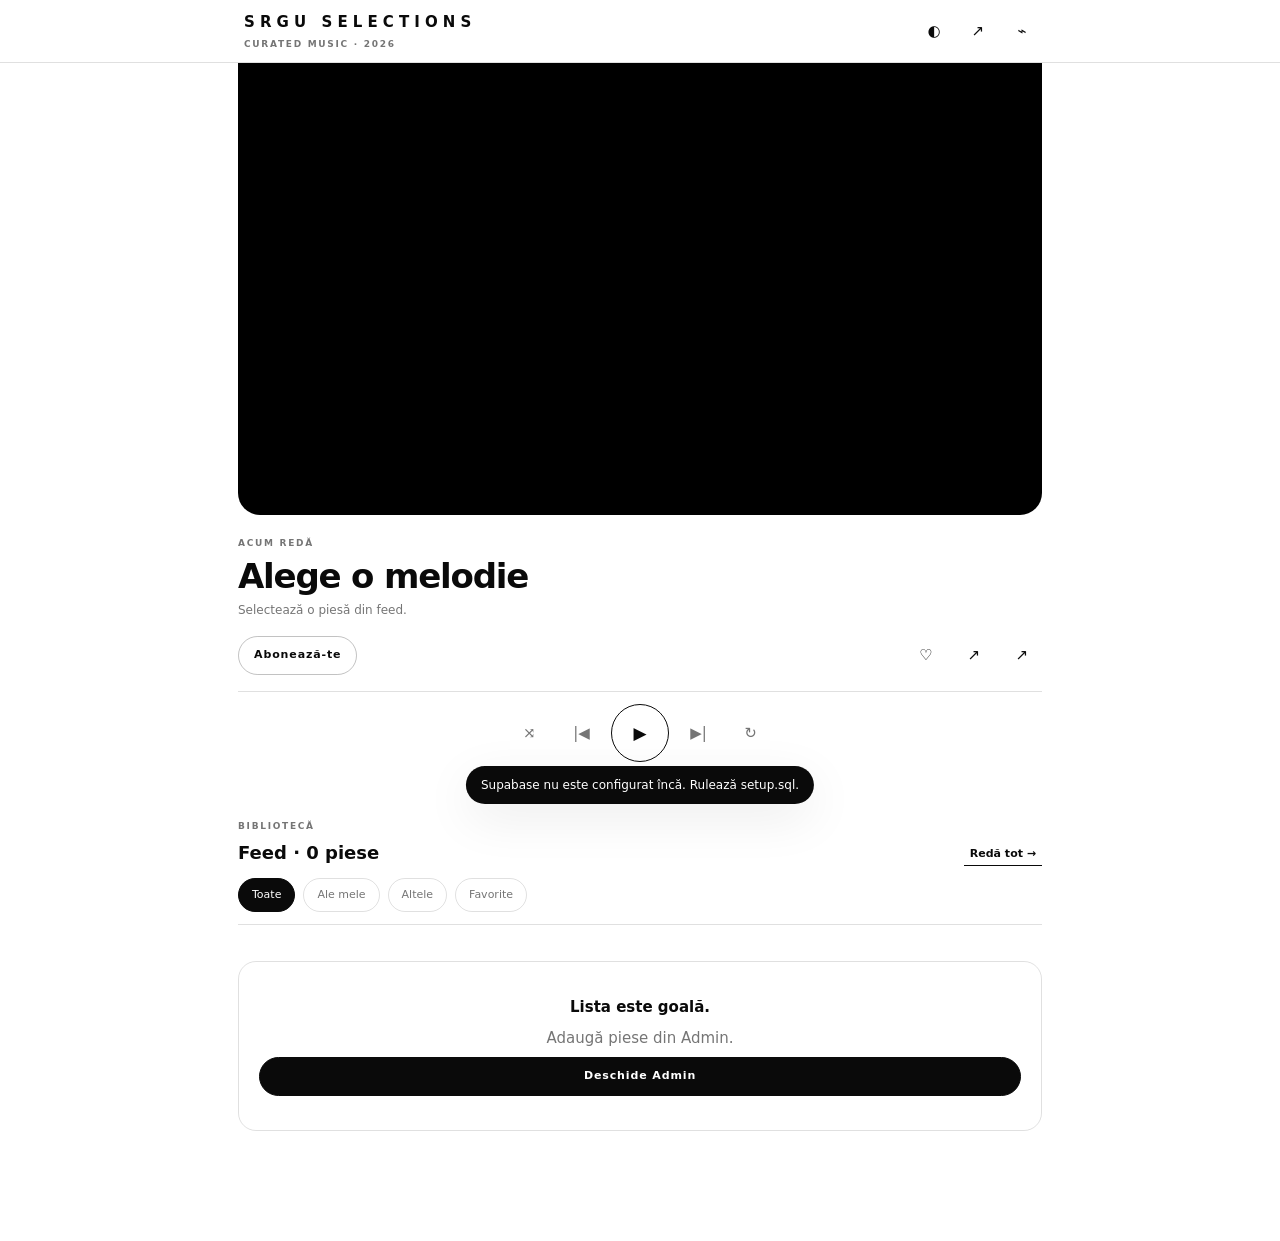
==== index.html @ caca4115 "Refresh SRGU Selections cloud admin UI" ====
<!doctype html>
<html lang="ro" data-theme="light">
<head>
  <meta charset="utf-8">
  <meta name="viewport" content="width=device-width,initial-scale=1,viewport-fit=cover">
  <meta name="theme-color" content="#ffffff">
  <meta name="description" content="SRGU Selections — selecții muzicale curate, rapide și mobile-first.">
  <title>SRGU Selections</title>
  <link rel="preconnect" href="https://www.youtube.com">
  <link rel="preconnect" href="https://i.ytimg.com">
  <link rel="stylesheet" href="/styles.css">
</head>
<body class="paused">
<header class="top"><div class="shell top-in"><button class="brand" id="brandBtn" aria-label="SRGU Selections — mergi sus"><strong>SRGU SELECTIONS</strong><span>curated music · 2026</span></button><div class="top-actions"><button class="icon-btn" id="themeBtn" aria-label="Schimbă tema" title="Schimbă tema">◐</button><button class="icon-btn" id="shareBtn" aria-label="Distribuie" title="Distribuie">↗</button><button class="icon-btn" id="adminBtn" aria-label="Admin" title="Admin">⌁</button></div></div></header>
<section class="player-sticky" aria-label="Player"><div class="shell player-shell"><div class="player-frame"><div id="ytplayer"></div></div></div></section>
<main class="shell main">
  <section class="now"><div class="now-copy"><span class="eyebrow">Acum redă</span><h1 id="title">Alege o melodie</h1><p id="meta">Selectează o piesă din feed.</p></div><div class="action-row"><button class="pill" id="subBtn">Abonează-te</button><span class="spacer"></span><button class="round" id="likeBtn" aria-label="Favorite" title="Favorite">♡</button><button class="round" id="shareTrackBtn" aria-label="Copiază linkul melodiei" title="Copiază linkul">↗</button><a class="round" id="youtubeBtn" href="#" target="_blank" rel="noopener" aria-label="Deschide pe YouTube" title="YouTube">↗</a></div><div class="transport"><button class="ctl" id="shuffleBtn" aria-label="Amestecă" title="Amestecă">⤨</button><button class="ctl" id="prevBtn" aria-label="Înapoi" title="Înapoi">|◀</button><button class="play" id="playBtn" aria-label="Redă" title="Redă">▶</button><button class="ctl" id="nextBtn" aria-label="Înainte" title="Înainte">▶|</button><button class="ctl" id="repeatBtn" aria-label="Repetă" title="Repetă">↻<sup id="repeatOne" hidden>1</sup></button></div></section>
  <section id="adSlot" class="ad-slot" aria-label="Sponsorizat"></section>
  <section class="feed-section"><div class="feed-head"><div><span class="eyebrow">Bibliotecă</span><h2 id="feedMeta">Feed</h2></div><button class="text-btn" id="playAllBtn">Redă tot →</button></div><div class="chips" id="chips" aria-label="Filtre"><button class="chip active" data-filter="all">Toate</button><button class="chip" data-filter="mine">Ale mele</button><button class="chip" data-filter="others">Altele</button><button class="chip" data-filter="fav">Favorite</button></div><div id="feed" class="feed"></div><div id="empty" class="empty" hidden><b>Lista este goală.</b><span>Adaugă piese din Admin.</span><button class="mini-btn primary" id="emptyAdmin">Deschide Admin</button></div></section>
</main>
<button class="upnext" id="upnext" hidden><span class="up-kicker">În continuare</span><b id="upTitle">—</b><span id="upMeta">Deschide coada ↑</span></button>
<div class="modal" id="queueModal" aria-hidden="true"><button class="backdrop" data-close="queueModal" aria-label="Închide"></button><section class="sheet"><div class="modal-head"><div><span class="eyebrow">Coada</span><h3>În continuare</h3></div><button class="round" data-close="queueModal">×</button></div><div id="queue" class="queue"></div></section></div>
<div class="modal" id="gateModal" aria-hidden="true"><button class="backdrop" data-close="gateModal" aria-label="Închide"></button><section class="dialog small"><div class="modal-head"><div><span class="eyebrow">Privat</span><h3>Admin</h3></div><button class="round" data-close="gateModal">×</button></div><form id="gateForm" class="form"><label>Parolă<input id="gatePass" type="password" autocomplete="current-password" placeholder="••••••••"></label><p id="gateError" class="error"></p><button class="btn solid" type="submit">Intră</button><p class="hint">Folosește parola Admin configurată în Vercel. Playlistul și reclama se salvează în Supabase și devin vizibile tuturor.</p></form></section></div>
<div class="modal" id="adminModal" aria-hidden="true"><button class="backdrop" data-close="adminModal" aria-label="Închide"></button><section class="dialog"><div class="modal-head"><div><span class="eyebrow">Editor cloud</span><h3>Admin SRGU Selections</h3></div><button class="round" data-close="adminModal">×</button></div><div class="tabs" id="tabs"><button class="tab active" data-tab="tracks">Melodii</button><button class="tab" data-tab="ad">Reclamă</button><button class="tab" data-tab="settings">Backup</button></div><div class="admin-scroll"><section id="tab-tracks"><form id="addForm" class="form"><h4>Adaugă melodie</h4><label>Link YouTube<input id="addUrl" type="url" placeholder="https://youtu.be/…" required></label><div class="two"><label>Titlu<input id="addTitle" type="text" placeholder="Se poate completa automat"></label><label>Artist<input id="addArtist" type="text" placeholder="Canal / artist"></label></div><label>Vizionări<input id="addViews" type="text" placeholder="ex. 26 K"></label><label class="check"><input id="addOwn" type="checkbox"> Este melodia mea</label><button class="btn solid" type="submit">Adaugă în feed</button></form><div class="admin-list-head"><h4>Playlist</h4><span id="adminCount">0</span></div><div id="adminRows" class="admin-list"></div></section><section id="tab-ad" hidden><div class="form"><h4>Banner afiliat / sponsorizat</h4><label class="check"><input id="adActive" type="checkbox"> Reclama este activă</label><label>Titlu<input id="adTitle" type="text"></label><label>Descriere<input id="adDesc" type="text"></label><label>URL imagine<input id="adImage" type="url" placeholder="https://…"></label><label>Link destinație<input id="adUrl" type="url" placeholder="https://…"></label><button class="btn solid" id="saveAd" type="button">Salvează</button></div></section><section id="tab-settings" hidden><form id="passwordForm" class="form"><h4>Configurare</h4><p class="hint">Parola Admin se gestionează din variabila <b>ADMIN_PASSWORD</b> din Vercel.</p></form><div class="form"><h4>Backup</h4><div class="button-grid"><button class="btn" id="copyPlaylist" type="button">Copiază link playlist</button><button class="btn" id="exportJson" type="button">Export JSON</button></div><p class="hint">Datele publice sunt sincronizate prin Supabase.</p></div></section></div></section></div>
<div id="toasts" class="toasts" aria-live="polite"></div>
<script src="/supabase-fetch-fix.js" defer></script>
<script src="/app.js" defer></script>
</body>
</html>
---- styles.css ----
:root{
  --bg:#fff;--ink:#0a0a0a;--mut:#757575;--surface:#f5f5f3;--line:rgba(0,0,0,.12);
  --line-strong:rgba(0,0,0,.24);--top:62px;--radius:18px;--shadow:0 14px 50px rgba(0,0,0,.08);
  color-scheme:light;
}
[data-theme="dark"]{
  --bg:#0b0b0b;--ink:#f3f3f3;--mut:#909090;--surface:#151515;--line:rgba(255,255,255,.12);
  --line-strong:rgba(255,255,255,.25);--shadow:0 18px 60px rgba(0,0,0,.35);color-scheme:dark;
}
*{box-sizing:border-box}html{scroll-behavior:smooth}body{margin:0;background:var(--bg);color:var(--ink);font:400 15px/1.5 Inter,ui-sans-serif,system-ui,-apple-system,BlinkMacSystemFont,"Segoe UI",sans-serif;padding-bottom:110px}
button,input{font:inherit}button{color:inherit;background:none;border:0;cursor:pointer}a{color:inherit;text-decoration:none}.shell{width:min(100%,860px);margin-inline:auto;padding-inline:clamp(16px,4vw,28px)}
.top{position:sticky;top:0;z-index:80;background:color-mix(in srgb,var(--bg) 92%,transparent);backdrop-filter:blur(18px);border-bottom:1px solid var(--line)}
.top-in{height:var(--top);display:flex;align-items:center;justify-content:space-between}.brand{text-align:left}.brand strong{display:block;font-size:15px;letter-spacing:.34em}.brand span,.eyebrow{display:block;font-size:9px;font-weight:700;letter-spacing:.19em;text-transform:uppercase;color:var(--mut);margin-top:4px}
.top-actions{display:flex;gap:4px}.icon-btn,.round{width:40px;height:40px;display:grid;place-items:center;border-radius:50%;transition:.18s}.icon-btn:hover,.round:hover{background:var(--surface)}
.player-sticky{position:sticky;top:var(--top);z-index:70;background:var(--bg)}.player-shell{padding-inline:0}.player-frame{aspect-ratio:16/9;background:#000;overflow:hidden}.player-frame iframe{width:100%;height:100%;border:0}
.main{padding-top:18px}.now{padding-bottom:8px}.now-copy h1{font-size:clamp(22px,5vw,34px);line-height:1.08;letter-spacing:-.035em;margin:7px 0 7px}.now-copy p{margin:0;color:var(--mut);font-size:12px}
.action-row{display:flex;gap:8px;align-items:center;padding:16px 0;border-bottom:1px solid var(--line)}.spacer{flex:1}.pill,.mini-btn,.btn,.chip,.text-btn{transition:.18s}.pill,.mini-btn,.btn{border:1px solid var(--line-strong);padding:10px 15px;border-radius:999px;font-size:11px;font-weight:700;letter-spacing:.08em}.pill.on,.btn.solid,.mini-btn.primary{background:var(--ink);color:var(--bg);border-color:var(--ink)}.pill:hover,.mini-btn:hover,.btn:hover{transform:translateY(-1px)}
.transport{display:flex;align-items:center;justify-content:center;gap:7px;padding:12px 0 18px}.ctl{min-width:45px;height:45px;border-radius:50%;color:var(--mut)}.ctl.on{color:var(--ink);background:var(--surface)}.play{width:58px;height:58px;border:1px solid var(--ink);border-radius:50%;font-size:17px}.play:hover{background:var(--ink);color:var(--bg)}
.ad-slot{margin:0 0 28px}.ad-card{display:grid;grid-template-columns:1fr;overflow:hidden;border:1px solid var(--line);border-radius:var(--radius)}.ad-media{aspect-ratio:16/5;background:var(--surface);overflow:hidden}.ad-media img{width:100%;height:100%;object-fit:cover;display:block;filter:grayscale(1);transition:.35s}.ad-card:hover img{filter:grayscale(0)}.ad-body{padding:14px 16px;display:flex;align-items:center;gap:14px}.ad-body b{display:block}.ad-body span{font-size:11px;color:var(--mut)}.ad-body .spacer{flex:1}.ad-cta{font-size:11px;font-weight:800;border-bottom:1px solid var(--ink)}
.feed-head{display:flex;justify-content:space-between;align-items:end;gap:16px}.feed-head h2{margin:5px 0 0;font-size:18px}.text-btn{font-size:11px;font-weight:800;border-bottom:1px solid var(--ink);padding-bottom:2px}
.chips{position:sticky;top:calc(var(--top) + min(48vw, 387px));z-index:65;display:flex;gap:8px;overflow-x:auto;scrollbar-width:none;padding:12px 0;background:var(--bg);border-bottom:1px solid var(--line)}.chips::-webkit-scrollbar{display:none}.chip{flex:none;border:1px solid var(--line);border-radius:999px;padding:8px 13px;font-size:11px;color:var(--mut)}.chip.active{background:var(--ink);color:var(--bg);border-color:var(--ink)}
.feed{display:grid;grid-template-columns:1fr;gap:26px;padding-top:18px}.card{cursor:pointer}.thumb{position:relative;aspect-ratio:16/9;overflow:hidden;background:var(--surface);border-radius:var(--radius);border:1px solid var(--line)}.thumb img{width:100%;height:100%;object-fit:cover;display:block;filter:grayscale(1) contrast(1.05);transition:.35s}.card:hover img{filter:grayscale(0)}.card.active .thumb{outline:1px solid var(--ink);outline-offset:3px}.badge{position:absolute;right:10px;bottom:10px;background:var(--bg);color:var(--ink);padding:5px 8px;border-radius:999px;font-size:9px;font-weight:800;letter-spacing:.08em}.card h3{font-size:16px;margin:11px 0 4px;line-height:1.25}.card p{margin:0;color:var(--mut);font-size:12px}.own{display:inline-block;margin-left:7px;padding:2px 6px;border:1px solid currentColor;border-radius:999px;font-size:8px;font-weight:800}
.empty{border:1px solid var(--line);border-radius:var(--radius);padding:34px 20px;text-align:center;display:grid;gap:8px;margin-top:18px}.empty span{color:var(--mut)}
.upnext{position:fixed;z-index:90;left:50%;transform:translateX(-50%);bottom:max(14px,env(safe-area-inset-bottom));width:min(calc(100% - 24px),820px);background:var(--ink);color:var(--bg);border-radius:18px;padding:12px 15px;text-align:left;box-shadow:var(--shadow)}.upnext .up-kicker{display:block;font-size:8px;letter-spacing:.18em;text-transform:uppercase;opacity:.62}.upnext b{display:block;font-size:12px;white-space:nowrap;overflow:hidden;text-overflow:ellipsis}.upnext #upMeta{display:block;font-size:10px;opacity:.65}
.modal{position:fixed;inset:0;z-index:120;display:none;align-items:flex-end;justify-content:center}.modal.open{display:flex}.backdrop{position:absolute;inset:0;background:rgba(0,0,0,.48);backdrop-filter:blur(5px);width:100%;height:100%}.dialog,.sheet{position:relative;width:min(100%,620px);max-height:92vh;background:var(--bg);border:1px solid var(--line-strong);border-radius:22px 22px 0 0;overflow:hidden;box-shadow:var(--shadow)}.dialog.small{width:min(100%,420px)}.sheet{width:min(100%,860px)}.modal-head{display:flex;align-items:center;justify-content:space-between;padding:17px 18px;border-bottom:1px solid var(--line)}.modal-head h3{margin:4px 0 0}.tabs{display:flex;gap:20px;padding:0 18px;border-bottom:1px solid var(--line)}.tab{padding:13px 0;font-size:11px;font-weight:800;color:var(--mut);border-bottom:2px solid transparent}.tab.active{color:var(--ink);border-bottom-color:var(--ink)}.admin-scroll,.queue{max-height:72vh;overflow:auto;padding:18px}.form{display:grid;gap:14px}.form h4{margin:0 0 4px}.form label:not(.check){display:grid;gap:6px;color:var(--mut);font-size:10px;font-weight:700;letter-spacing:.07em;text-transform:uppercase}.form input[type=text],.form input[type=url],.form input[type=password]{width:100%;border:1px solid var(--line);background:var(--surface);color:var(--ink);padding:12px 13px;border-radius:12px;outline:none;text-transform:none;letter-spacing:0}.form input:focus{border-color:var(--ink)}.two{display:grid;grid-template-columns:1fr 1fr;gap:10px}.check{display:flex;align-items:center;gap:8px;font-size:13px;color:var(--mut)}.error{min-height:1em;color:var(--ink);text-decoration:underline}.hint{color:var(--mut);font-size:11px;line-height:1.55}.admin-list-head{display:flex;align-items:center;justify-content:space-between;margin:28px 0 10px}.admin-item{display:grid;grid-template-columns:48px 1fr auto;gap:10px;align-items:center;padding:10px 0;border-bottom:1px solid var(--line)}.admin-item img{width:48px;height:48px;object-fit:cover;border-radius:10px;filter:grayscale(1)}.admin-item b,.admin-item span{display:block;white-space:nowrap;overflow:hidden;text-overflow:ellipsis}.admin-item span{font-size:11px;color:var(--mut)}.admin-actions{display:flex;gap:2px}.tiny{width:30px;height:30px;border-radius:50%;display:grid;place-items:center}.tiny:hover{background:var(--surface)}.button-grid{display:flex;gap:8px;flex-wrap:wrap}.file-label{display:inline-flex;align-items:center}.queue-row{display:grid;grid-template-columns:28px 48px 1fr;gap:10px;align-items:center;padding:10px;border-bottom:1px solid var(--line);cursor:pointer}.queue-row.active{background:var(--ink);color:var(--bg);border-radius:12px}.queue-row img{width:48px;height:48px;border-radius:10px;object-fit:cover;filter:grayscale(1)}.queue-row small{display:block;color:var(--mut)}.queue-row.active small{color:inherit;opacity:.7}
.import-bar{border-bottom:1px solid var(--line);background:var(--surface)}.import-inner{display:flex;align-items:center;justify-content:space-between;gap:10px;padding-block:12px}.import-inner span{display:block;font-size:11px;color:var(--mut)}.import-actions{display:flex;gap:7px}
.toasts{position:fixed;left:50%;transform:translateX(-50%);bottom:96px;z-index:200;display:grid;gap:8px;width:max-content;max-width:90vw}.toast{background:var(--ink);color:var(--bg);padding:10px 15px;border-radius:999px;font-size:12px;box-shadow:var(--shadow)}
@media(min-width:720px){.player-shell{padding-inline:28px}.player-frame{border-radius:0 0 22px 22px}.feed{grid-template-columns:repeat(2,minmax(0,1fr))}.dialog,.sheet{border-radius:22px;margin-bottom:24px}.modal{align-items:center}.chips{top:calc(var(--top) + 421px)}}
@media(max-width:560px){.two{grid-template-columns:1fr}.ad-body{align-items:flex-start;flex-wrap:wrap}.ad-body .spacer{display:none}.ad-cta{margin-left:auto}.chips{top:calc(var(--top) + 56.25vw)}}
@media(prefers-reduced-motion:reduce){*{scroll-behavior:auto!important;transition:none!important;animation:none!important}}
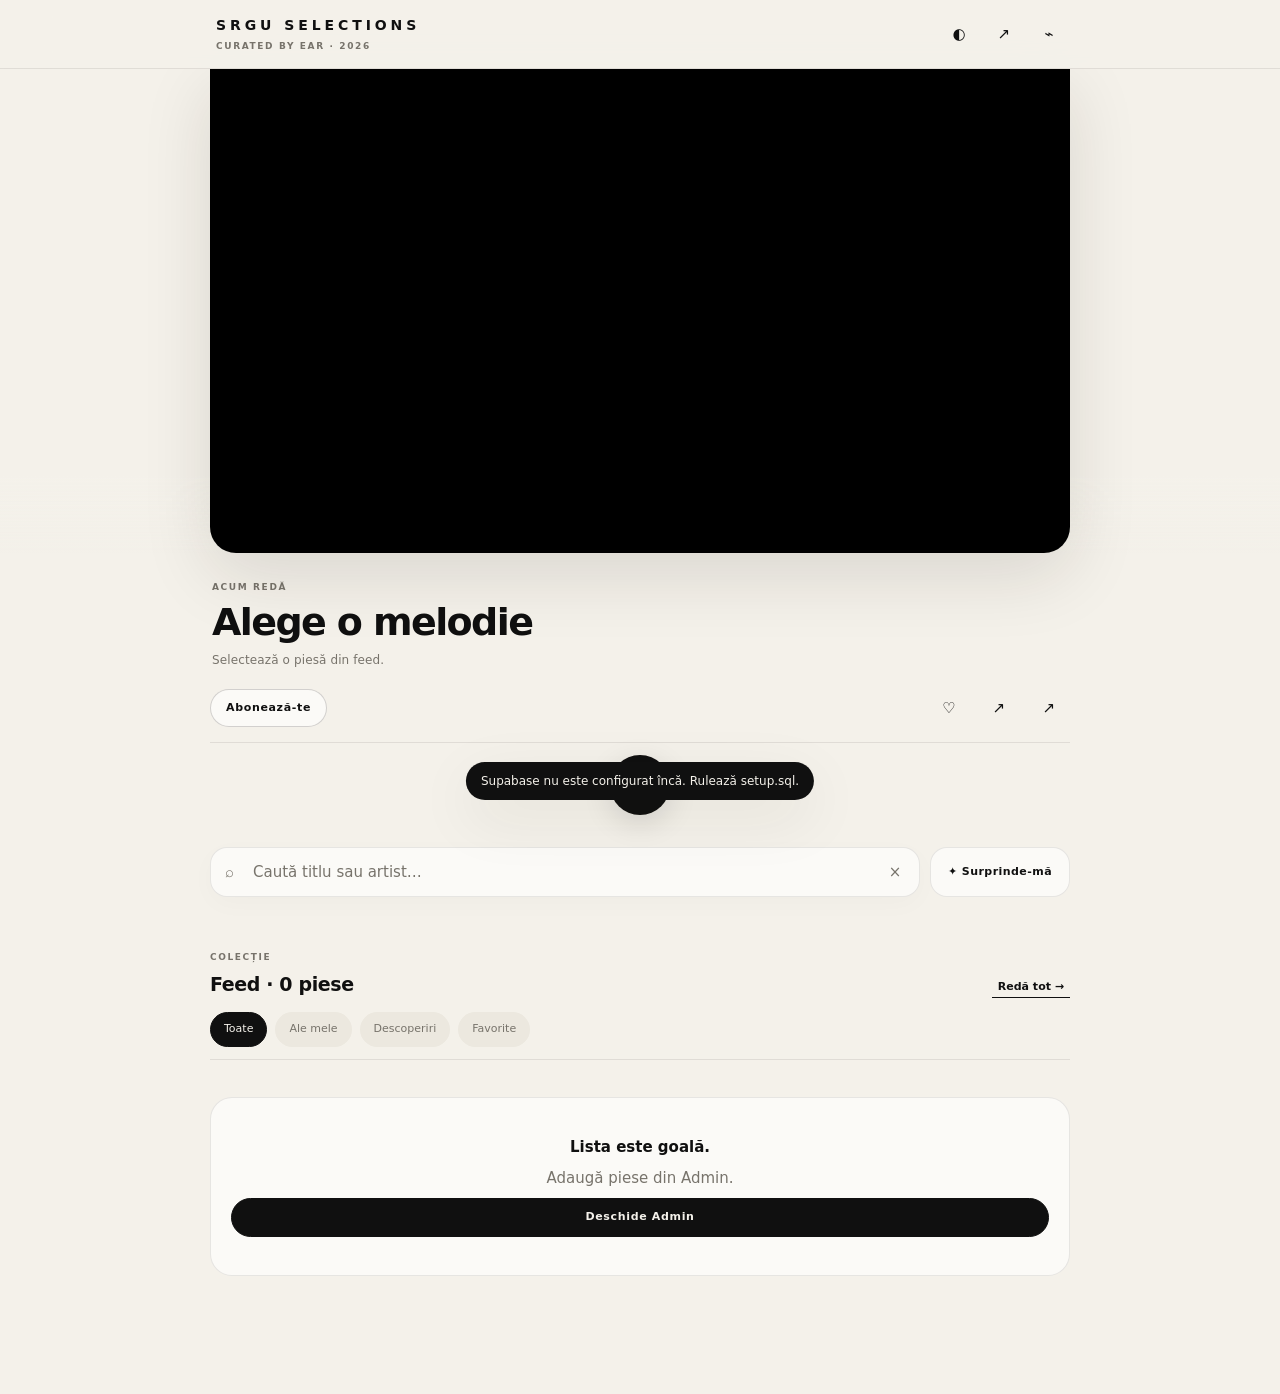
==== commit bacea0c2: "Add 2026 discovery search and refreshed layout" ====
--- a/index.html
+++ b/index.html
@@ -3,27 +3,88 @@
 <head>
   <meta charset="utf-8">
   <meta name="viewport" content="width=device-width,initial-scale=1,viewport-fit=cover">
-  <meta name="theme-color" content="#ffffff">
-  <meta name="description" content="SRGU Selections — selecții muzicale curate, rapide și mobile-first.">
+  <meta name="theme-color" content="#f4f1ea">
+  <meta name="description" content="SRGU Selections — muzică selectată după ureche, nu după algoritm.">
   <title>SRGU Selections</title>
   <link rel="preconnect" href="https://www.youtube.com">
   <link rel="preconnect" href="https://i.ytimg.com">
   <link rel="stylesheet" href="/styles.css">
 </head>
 <body class="paused">
-<header class="top"><div class="shell top-in"><button class="brand" id="brandBtn" aria-label="SRGU Selections — mergi sus"><strong>SRGU SELECTIONS</strong><span>curated music · 2026</span></button><div class="top-actions"><button class="icon-btn" id="themeBtn" aria-label="Schimbă tema" title="Schimbă tema">◐</button><button class="icon-btn" id="shareBtn" aria-label="Distribuie" title="Distribuie">↗</button><button class="icon-btn" id="adminBtn" aria-label="Admin" title="Admin">⌁</button></div></div></header>
-<section class="player-sticky" aria-label="Player"><div class="shell player-shell"><div class="player-frame"><div id="ytplayer"></div></div></div></section>
+<header class="top">
+  <div class="shell top-in">
+    <button class="brand" id="brandBtn" aria-label="SRGU Selections — mergi sus">
+      <strong>SRGU SELECTIONS</strong><span>curated by ear · 2026</span>
+    </button>
+    <div class="top-actions">
+      <button class="icon-btn" id="themeBtn" aria-label="Schimbă tema" title="Schimbă tema">◐</button>
+      <button class="icon-btn" id="shareBtn" aria-label="Distribuie" title="Distribuie">↗</button>
+      <button class="icon-btn" id="adminBtn" aria-label="Admin" title="Admin">⌁</button>
+    </div>
+  </div>
+</header>
+
+<section class="player-sticky" aria-label="Player">
+  <div class="shell player-shell"><div class="player-frame"><div id="ytplayer"></div></div></div>
+</section>
+
 <main class="shell main">
-  <section class="now"><div class="now-copy"><span class="eyebrow">Acum redă</span><h1 id="title">Alege o melodie</h1><p id="meta">Selectează o piesă din feed.</p></div><div class="action-row"><button class="pill" id="subBtn">Abonează-te</button><span class="spacer"></span><button class="round" id="likeBtn" aria-label="Favorite" title="Favorite">♡</button><button class="round" id="shareTrackBtn" aria-label="Copiază linkul melodiei" title="Copiază linkul">↗</button><a class="round" id="youtubeBtn" href="#" target="_blank" rel="noopener" aria-label="Deschide pe YouTube" title="YouTube">↗</a></div><div class="transport"><button class="ctl" id="shuffleBtn" aria-label="Amestecă" title="Amestecă">⤨</button><button class="ctl" id="prevBtn" aria-label="Înapoi" title="Înapoi">|◀</button><button class="play" id="playBtn" aria-label="Redă" title="Redă">▶</button><button class="ctl" id="nextBtn" aria-label="Înainte" title="Înainte">▶|</button><button class="ctl" id="repeatBtn" aria-label="Repetă" title="Repetă">↻<sup id="repeatOne" hidden>1</sup></button></div></section>
+  <section class="now">
+    <div class="now-copy"><span class="eyebrow">Acum redă</span><h1 id="title">Alege o melodie</h1><p id="meta">Selectează o piesă din colecție.</p></div>
+    <div class="action-row">
+      <button class="pill" id="subBtn">Abonează-te</button><span class="spacer"></span>
+      <button class="round" id="likeBtn" aria-label="Favorite" title="Favorite">♡</button>
+      <button class="round" id="shareTrackBtn" aria-label="Copiază linkul melodiei" title="Copiază linkul">↗</button>
+      <a class="round" id="youtubeBtn" href="#" target="_blank" rel="noopener" aria-label="Deschide pe YouTube" title="YouTube">↗</a>
+    </div>
+    <div class="transport">
+      <button class="ctl" id="shuffleBtn" aria-label="Amestecă" title="Amestecă">⤨</button>
+      <button class="ctl" id="prevBtn" aria-label="Înapoi" title="Înapoi">|◀</button>
+      <button class="play" id="playBtn" aria-label="Redă" title="Redă">▶</button>
+      <button class="ctl" id="nextBtn" aria-label="Înainte" title="Înainte">▶|</button>
+      <button class="ctl" id="repeatBtn" aria-label="Repetă" title="Repetă">↻<sup id="repeatOne" hidden>1</sup></button>
+    </div>
+  </section>
+
+  <section class="discovery" aria-label="Caută în colecție">
+    <div class="discovery-row">
+      <div class="search-wrap">
+        <span class="search-icon" aria-hidden="true">⌕</span>
+        <input class="search-input" id="searchInput" type="search" autocomplete="off" placeholder="Caută titlu sau artist…" aria-label="Caută titlu sau artist">
+        <button class="search-clear" id="clearSearch" aria-label="Șterge căutarea" title="Șterge" hidden>×</button>
+      </div>
+      <button class="surprise-btn" id="surpriseBtn" type="button">✦ Surprinde-mă</button>
+    </div>
+    <div class="search-status" id="searchStatus" aria-live="polite"></div>
+  </section>
+
   <section id="adSlot" class="ad-slot" aria-label="Sponsorizat"></section>
-  <section class="feed-section"><div class="feed-head"><div><span class="eyebrow">Bibliotecă</span><h2 id="feedMeta">Feed</h2></div><button class="text-btn" id="playAllBtn">Redă tot →</button></div><div class="chips" id="chips" aria-label="Filtre"><button class="chip active" data-filter="all">Toate</button><button class="chip" data-filter="mine">Ale mele</button><button class="chip" data-filter="others">Altele</button><button class="chip" data-filter="fav">Favorite</button></div><div id="feed" class="feed"></div><div id="empty" class="empty" hidden><b>Lista este goală.</b><span>Adaugă piese din Admin.</span><button class="mini-btn primary" id="emptyAdmin">Deschide Admin</button></div></section>
+
+  <section class="feed-section">
+    <div class="feed-head"><div><span class="eyebrow">Colecție</span><h2 id="feedMeta">Selecții</h2></div><button class="text-btn" id="playAllBtn">Redă tot →</button></div>
+    <div class="chips" id="chips" aria-label="Filtre">
+      <button class="chip active" data-filter="all">Toate</button>
+      <button class="chip" data-filter="mine">Ale mele</button>
+      <button class="chip" data-filter="others">Descoperiri</button>
+      <button class="chip" data-filter="fav">Favorite</button>
+    </div>
+    <div id="feed" class="feed"></div>
+    <div id="empty" class="empty" hidden><b>Lista este goală.</b><span>Adaugă piese din Admin.</span><button class="mini-btn primary" id="emptyAdmin">Deschide Admin</button></div>
+  </section>
 </main>
+
 <button class="upnext" id="upnext" hidden><span class="up-kicker">În continuare</span><b id="upTitle">—</b><span id="upMeta">Deschide coada ↑</span></button>
+
 <div class="modal" id="queueModal" aria-hidden="true"><button class="backdrop" data-close="queueModal" aria-label="Închide"></button><section class="sheet"><div class="modal-head"><div><span class="eyebrow">Coada</span><h3>În continuare</h3></div><button class="round" data-close="queueModal">×</button></div><div id="queue" class="queue"></div></section></div>
+
 <div class="modal" id="gateModal" aria-hidden="true"><button class="backdrop" data-close="gateModal" aria-label="Închide"></button><section class="dialog small"><div class="modal-head"><div><span class="eyebrow">Privat</span><h3>Admin</h3></div><button class="round" data-close="gateModal">×</button></div><form id="gateForm" class="form"><label>Parolă<input id="gatePass" type="password" autocomplete="current-password" placeholder="••••••••"></label><p id="gateError" class="error"></p><button class="btn solid" type="submit">Intră</button><p class="hint">Folosește parola Admin configurată în Vercel. Playlistul și reclama se salvează în Supabase și devin vizibile tuturor.</p></form></section></div>
+
 <div class="modal" id="adminModal" aria-hidden="true"><button class="backdrop" data-close="adminModal" aria-label="Închide"></button><section class="dialog"><div class="modal-head"><div><span class="eyebrow">Editor cloud</span><h3>Admin SRGU Selections</h3></div><button class="round" data-close="adminModal">×</button></div><div class="tabs" id="tabs"><button class="tab active" data-tab="tracks">Melodii</button><button class="tab" data-tab="ad">Reclamă</button><button class="tab" data-tab="settings">Backup</button></div><div class="admin-scroll"><section id="tab-tracks"><form id="addForm" class="form"><h4>Adaugă melodie</h4><label>Link YouTube<input id="addUrl" type="url" placeholder="https://youtu.be/…" required></label><div class="two"><label>Titlu<input id="addTitle" type="text" placeholder="Se poate completa automat"></label><label>Artist<input id="addArtist" type="text" placeholder="Canal / artist"></label></div><label>Vizionări<input id="addViews" type="text" placeholder="ex. 26 K"></label><label class="check"><input id="addOwn" type="checkbox"> Este melodia mea</label><button class="btn solid" type="submit">Adaugă în feed</button></form><div class="admin-list-head"><h4>Playlist</h4><span id="adminCount">0</span></div><div id="adminRows" class="admin-list"></div></section><section id="tab-ad" hidden><div class="form"><h4>Banner afiliat / sponsorizat</h4><label class="check"><input id="adActive" type="checkbox"> Reclama este activă</label><label>Titlu<input id="adTitle" type="text"></label><label>Descriere<input id="adDesc" type="text"></label><label>URL imagine<input id="adImage" type="url" placeholder="https://…"></label><label>Link destinație<input id="adUrl" type="url" placeholder="https://…"></label><button class="btn solid" id="saveAd" type="button">Salvează</button></div></section><section id="tab-settings" hidden><form id="passwordForm" class="form"><h4>Configurare</h4><p class="hint">Parola Admin se gestionează din variabila <b>ADMIN_PASSWORD</b> din Vercel.</p></form><div class="form"><h4>Backup</h4><div class="button-grid"><button class="btn" id="copyPlaylist" type="button">Copiază link playlist</button><button class="btn" id="exportJson" type="button">Export JSON</button></div><p class="hint">Datele publice sunt sincronizate prin Supabase.</p></div></section></div></section></div>
+
 <div id="toasts" class="toasts" aria-live="polite"></div>
 <script src="/supabase-fetch-fix.js" defer></script>
+<script src="/server-read-shim.js" defer></script>
 <script src="/app.js" defer></script>
+<script src="/ux-2026.js" defer></script>
 </body>
 </html>
--- a/styles.css
+++ b/styles.css
@@ -1,30 +1,29 @@
 :root{
-  --bg:#fff;--ink:#0a0a0a;--mut:#757575;--surface:#f5f5f3;--line:rgba(0,0,0,.12);
-  --line-strong:rgba(0,0,0,.24);--top:62px;--radius:18px;--shadow:0 14px 50px rgba(0,0,0,.08);
+  --bg:#f4f1ea;--bg-elev:#fbfaf7;--ink:#101010;--mut:#77736b;--soft:#ece8df;--surface:#f8f6f1;
+  --line:rgba(22,20,17,.09);--line-strong:rgba(22,20,17,.18);--glass:rgba(244,241,234,.86);
+  --accent:#111;--accent-ink:#fff;--top:68px;--radius:22px;--radius-sm:15px;
+  --shadow:0 18px 60px rgba(43,36,26,.08);--shadow-player:0 22px 70px rgba(32,26,18,.12);
   color-scheme:light;
 }
 [data-theme="dark"]{
-  --bg:#0b0b0b;--ink:#f3f3f3;--mut:#909090;--surface:#151515;--line:rgba(255,255,255,.12);
-  --line-strong:rgba(255,255,255,.25);--shadow:0 18px 60px rgba(0,0,0,.35);color-scheme:dark;
+  --bg:#090909;--bg-elev:#111112;--ink:#f5f5f3;--mut:#969493;--soft:#171718;--surface:#141415;
+  --line:rgba(255,255,255,.08);--line-strong:rgba(255,255,255,.16);--glass:rgba(9,9,9,.84);
+  --accent:#f5f5f3;--accent-ink:#090909;--shadow:0 18px 70px rgba(0,0,0,.38);--shadow-player:0 24px 80px rgba(0,0,0,.48);
+  color-scheme:dark;
 }
-*{box-sizing:border-box}html{scroll-behavior:smooth}body{margin:0;background:var(--bg);color:var(--ink);font:400 15px/1.5 Inter,ui-sans-serif,system-ui,-apple-system,BlinkMacSystemFont,"Segoe UI",sans-serif;padding-bottom:110px}
-button,input{font:inherit}button{color:inherit;background:none;border:0;cursor:pointer}a{color:inherit;text-decoration:none}.shell{width:min(100%,860px);margin-inline:auto;padding-inline:clamp(16px,4vw,28px)}
-.top{position:sticky;top:0;z-index:80;background:color-mix(in srgb,var(--bg) 92%,transparent);backdrop-filter:blur(18px);border-bottom:1px solid var(--line)}
-.top-in{height:var(--top);display:flex;align-items:center;justify-content:space-between}.brand{text-align:left}.brand strong{display:block;font-size:15px;letter-spacing:.34em}.brand span,.eyebrow{display:block;font-size:9px;font-weight:700;letter-spacing:.19em;text-transform:uppercase;color:var(--mut);margin-top:4px}
-.top-actions{display:flex;gap:4px}.icon-btn,.round{width:40px;height:40px;display:grid;place-items:center;border-radius:50%;transition:.18s}.icon-btn:hover,.round:hover{background:var(--surface)}
-.player-sticky{position:sticky;top:var(--top);z-index:70;background:var(--bg)}.player-shell{padding-inline:0}.player-frame{aspect-ratio:16/9;background:#000;overflow:hidden}.player-frame iframe{width:100%;height:100%;border:0}
-.main{padding-top:18px}.now{padding-bottom:8px}.now-copy h1{font-size:clamp(22px,5vw,34px);line-height:1.08;letter-spacing:-.035em;margin:7px 0 7px}.now-copy p{margin:0;color:var(--mut);font-size:12px}
-.action-row{display:flex;gap:8px;align-items:center;padding:16px 0;border-bottom:1px solid var(--line)}.spacer{flex:1}.pill,.mini-btn,.btn,.chip,.text-btn{transition:.18s}.pill,.mini-btn,.btn{border:1px solid var(--line-strong);padding:10px 15px;border-radius:999px;font-size:11px;font-weight:700;letter-spacing:.08em}.pill.on,.btn.solid,.mini-btn.primary{background:var(--ink);color:var(--bg);border-color:var(--ink)}.pill:hover,.mini-btn:hover,.btn:hover{transform:translateY(-1px)}
-.transport{display:flex;align-items:center;justify-content:center;gap:7px;padding:12px 0 18px}.ctl{min-width:45px;height:45px;border-radius:50%;color:var(--mut)}.ctl.on{color:var(--ink);background:var(--surface)}.play{width:58px;height:58px;border:1px solid var(--ink);border-radius:50%;font-size:17px}.play:hover{background:var(--ink);color:var(--bg)}
-.ad-slot{margin:0 0 28px}.ad-card{display:grid;grid-template-columns:1fr;overflow:hidden;border:1px solid var(--line);border-radius:var(--radius)}.ad-media{aspect-ratio:16/5;background:var(--surface);overflow:hidden}.ad-media img{width:100%;height:100%;object-fit:cover;display:block;filter:grayscale(1);transition:.35s}.ad-card:hover img{filter:grayscale(0)}.ad-body{padding:14px 16px;display:flex;align-items:center;gap:14px}.ad-body b{display:block}.ad-body span{font-size:11px;color:var(--mut)}.ad-body .spacer{flex:1}.ad-cta{font-size:11px;font-weight:800;border-bottom:1px solid var(--ink)}
-.feed-head{display:flex;justify-content:space-between;align-items:end;gap:16px}.feed-head h2{margin:5px 0 0;font-size:18px}.text-btn{font-size:11px;font-weight:800;border-bottom:1px solid var(--ink);padding-bottom:2px}
-.chips{position:sticky;top:calc(var(--top) + min(48vw, 387px));z-index:65;display:flex;gap:8px;overflow-x:auto;scrollbar-width:none;padding:12px 0;background:var(--bg);border-bottom:1px solid var(--line)}.chips::-webkit-scrollbar{display:none}.chip{flex:none;border:1px solid var(--line);border-radius:999px;padding:8px 13px;font-size:11px;color:var(--mut)}.chip.active{background:var(--ink);color:var(--bg);border-color:var(--ink)}
-.feed{display:grid;grid-template-columns:1fr;gap:26px;padding-top:18px}.card{cursor:pointer}.thumb{position:relative;aspect-ratio:16/9;overflow:hidden;background:var(--surface);border-radius:var(--radius);border:1px solid var(--line)}.thumb img{width:100%;height:100%;object-fit:cover;display:block;filter:grayscale(1) contrast(1.05);transition:.35s}.card:hover img{filter:grayscale(0)}.card.active .thumb{outline:1px solid var(--ink);outline-offset:3px}.badge{position:absolute;right:10px;bottom:10px;background:var(--bg);color:var(--ink);padding:5px 8px;border-radius:999px;font-size:9px;font-weight:800;letter-spacing:.08em}.card h3{font-size:16px;margin:11px 0 4px;line-height:1.25}.card p{margin:0;color:var(--mut);font-size:12px}.own{display:inline-block;margin-left:7px;padding:2px 6px;border:1px solid currentColor;border-radius:999px;font-size:8px;font-weight:800}
-.empty{border:1px solid var(--line);border-radius:var(--radius);padding:34px 20px;text-align:center;display:grid;gap:8px;margin-top:18px}.empty span{color:var(--mut)}
-.upnext{position:fixed;z-index:90;left:50%;transform:translateX(-50%);bottom:max(14px,env(safe-area-inset-bottom));width:min(calc(100% - 24px),820px);background:var(--ink);color:var(--bg);border-radius:18px;padding:12px 15px;text-align:left;box-shadow:var(--shadow)}.upnext .up-kicker{display:block;font-size:8px;letter-spacing:.18em;text-transform:uppercase;opacity:.62}.upnext b{display:block;font-size:12px;white-space:nowrap;overflow:hidden;text-overflow:ellipsis}.upnext #upMeta{display:block;font-size:10px;opacity:.65}
-.modal{position:fixed;inset:0;z-index:120;display:none;align-items:flex-end;justify-content:center}.modal.open{display:flex}.backdrop{position:absolute;inset:0;background:rgba(0,0,0,.48);backdrop-filter:blur(5px);width:100%;height:100%}.dialog,.sheet{position:relative;width:min(100%,620px);max-height:92vh;background:var(--bg);border:1px solid var(--line-strong);border-radius:22px 22px 0 0;overflow:hidden;box-shadow:var(--shadow)}.dialog.small{width:min(100%,420px)}.sheet{width:min(100%,860px)}.modal-head{display:flex;align-items:center;justify-content:space-between;padding:17px 18px;border-bottom:1px solid var(--line)}.modal-head h3{margin:4px 0 0}.tabs{display:flex;gap:20px;padding:0 18px;border-bottom:1px solid var(--line)}.tab{padding:13px 0;font-size:11px;font-weight:800;color:var(--mut);border-bottom:2px solid transparent}.tab.active{color:var(--ink);border-bottom-color:var(--ink)}.admin-scroll,.queue{max-height:72vh;overflow:auto;padding:18px}.form{display:grid;gap:14px}.form h4{margin:0 0 4px}.form label:not(.check){display:grid;gap:6px;color:var(--mut);font-size:10px;font-weight:700;letter-spacing:.07em;text-transform:uppercase}.form input[type=text],.form input[type=url],.form input[type=password]{width:100%;border:1px solid var(--line);background:var(--surface);color:var(--ink);padding:12px 13px;border-radius:12px;outline:none;text-transform:none;letter-spacing:0}.form input:focus{border-color:var(--ink)}.two{display:grid;grid-template-columns:1fr 1fr;gap:10px}.check{display:flex;align-items:center;gap:8px;font-size:13px;color:var(--mut)}.error{min-height:1em;color:var(--ink);text-decoration:underline}.hint{color:var(--mut);font-size:11px;line-height:1.55}.admin-list-head{display:flex;align-items:center;justify-content:space-between;margin:28px 0 10px}.admin-item{display:grid;grid-template-columns:48px 1fr auto;gap:10px;align-items:center;padding:10px 0;border-bottom:1px solid var(--line)}.admin-item img{width:48px;height:48px;object-fit:cover;border-radius:10px;filter:grayscale(1)}.admin-item b,.admin-item span{display:block;white-space:nowrap;overflow:hidden;text-overflow:ellipsis}.admin-item span{font-size:11px;color:var(--mut)}.admin-actions{display:flex;gap:2px}.tiny{width:30px;height:30px;border-radius:50%;display:grid;place-items:center}.tiny:hover{background:var(--surface)}.button-grid{display:flex;gap:8px;flex-wrap:wrap}.file-label{display:inline-flex;align-items:center}.queue-row{display:grid;grid-template-columns:28px 48px 1fr;gap:10px;align-items:center;padding:10px;border-bottom:1px solid var(--line);cursor:pointer}.queue-row.active{background:var(--ink);color:var(--bg);border-radius:12px}.queue-row img{width:48px;height:48px;border-radius:10px;object-fit:cover;filter:grayscale(1)}.queue-row small{display:block;color:var(--mut)}.queue-row.active small{color:inherit;opacity:.7}
-.import-bar{border-bottom:1px solid var(--line);background:var(--surface)}.import-inner{display:flex;align-items:center;justify-content:space-between;gap:10px;padding-block:12px}.import-inner span{display:block;font-size:11px;color:var(--mut)}.import-actions{display:flex;gap:7px}
-.toasts{position:fixed;left:50%;transform:translateX(-50%);bottom:96px;z-index:200;display:grid;gap:8px;width:max-content;max-width:90vw}.toast{background:var(--ink);color:var(--bg);padding:10px 15px;border-radius:999px;font-size:12px;box-shadow:var(--shadow)}
-@media(min-width:720px){.player-shell{padding-inline:28px}.player-frame{border-radius:0 0 22px 22px}.feed{grid-template-columns:repeat(2,minmax(0,1fr))}.dialog,.sheet{border-radius:22px;margin-bottom:24px}.modal{align-items:center}.chips{top:calc(var(--top) + 421px)}}
-@media(max-width:560px){.two{grid-template-columns:1fr}.ad-body{align-items:flex-start;flex-wrap:wrap}.ad-body .spacer{display:none}.ad-cta{margin-left:auto}.chips{top:calc(var(--top) + 56.25vw)}}
+*{box-sizing:border-box}html{scroll-behavior:smooth}body{margin:0;background:var(--bg);color:var(--ink);font:400 15px/1.52 Inter,ui-sans-serif,system-ui,-apple-system,BlinkMacSystemFont,"Segoe UI",sans-serif;padding-bottom:118px;-webkit-font-smoothing:antialiased;text-rendering:optimizeLegibility}button,input{font:inherit}button{color:inherit;background:none;border:0;cursor:pointer}a{color:inherit;text-decoration:none}::selection{background:var(--ink);color:var(--bg)}
+.shell{width:min(100%,920px);margin-inline:auto;padding-inline:clamp(16px,4vw,30px)}
+.top{position:sticky;top:0;z-index:80;background:var(--glass);backdrop-filter:blur(24px) saturate(1.2);-webkit-backdrop-filter:blur(24px) saturate(1.2);border-bottom:1px solid var(--line)}.top-in{height:var(--top);display:flex;align-items:center;justify-content:space-between}.brand{text-align:left;min-width:0}.brand strong{display:block;font-size:14px;letter-spacing:.28em;white-space:nowrap}.brand span,.eyebrow{display:block;font-size:9px;font-weight:750;letter-spacing:.18em;text-transform:uppercase;color:var(--mut);margin-top:4px}.top-actions{display:flex;gap:3px}.icon-btn,.round{width:42px;height:42px;display:grid;place-items:center;border-radius:50%;transition:.18s ease}.icon-btn:hover,.round:hover{background:var(--soft)}
+.player-sticky{position:sticky;top:var(--top);z-index:70;background:linear-gradient(to bottom,var(--bg) 84%,transparent)}.player-shell{padding-inline:0}.player-frame{aspect-ratio:16/9;background:#000;overflow:hidden;box-shadow:var(--shadow-player)}.player-frame iframe{width:100%;height:100%;border:0}
+.main{padding-top:24px}.now{padding-bottom:6px}.now-copy{padding-inline:2px}.now-copy h1{font-size:clamp(24px,5.3vw,38px);line-height:1.06;letter-spacing:-.042em;margin:8px 0 8px;font-weight:760}.now-copy p{margin:0;color:var(--mut);font-size:12px;letter-spacing:.01em}.action-row{display:flex;gap:8px;align-items:center;padding:18px 0 13px;border-bottom:1px solid var(--line)}.spacer{flex:1}.pill,.mini-btn,.btn,.chip,.text-btn{transition:.18s ease}.pill,.mini-btn,.btn{border:1px solid var(--line-strong);padding:10px 15px;border-radius:999px;font-size:11px;font-weight:720;letter-spacing:.06em;background:var(--bg-elev)}.pill.on,.btn.solid,.mini-btn.primary{background:var(--ink);color:var(--bg);border-color:var(--ink)}.pill:hover,.mini-btn:hover,.btn:hover{transform:translateY(-1px);border-color:var(--ink)}
+.transport{display:flex;align-items:center;justify-content:center;gap:8px;padding:12px 0 22px}.ctl{min-width:46px;height:46px;border-radius:50%;color:var(--mut);font-size:14px}.ctl:hover{background:var(--soft);color:var(--ink)}.ctl.on{color:var(--ink);background:var(--soft)}.play{width:60px;height:60px;border:1px solid var(--line-strong);background:var(--ink);color:var(--bg);border-radius:50%;font-size:16px;box-shadow:0 8px 30px rgba(0,0,0,.12)}.play:hover{transform:scale(1.025)}
+.discovery{margin:4px 0 28px}.discovery-row{display:grid;grid-template-columns:minmax(0,1fr) auto;gap:10px}.search-wrap{position:relative;display:flex;align-items:center;min-width:0}.search-icon{position:absolute;left:15px;color:var(--mut);font-size:15px;pointer-events:none}.search-input{width:100%;height:50px;border:1px solid var(--line);border-radius:17px;background:var(--bg-elev);color:var(--ink);outline:none;padding:0 46px 0 42px;box-shadow:0 7px 26px rgba(0,0,0,.025);transition:.18s}.search-input::placeholder{color:var(--mut)}.search-input:focus{border-color:var(--line-strong);box-shadow:0 0 0 3px var(--soft)}.search-clear{position:absolute;right:7px;width:36px;height:36px;border-radius:50%;display:grid;place-items:center;color:var(--mut)}.search-clear:hover{background:var(--soft);color:var(--ink)}.surprise-btn{height:50px;padding:0 17px;border:1px solid var(--line);border-radius:17px;background:var(--bg-elev);font-size:11px;font-weight:760;letter-spacing:.04em;white-space:nowrap}.surprise-btn:hover{border-color:var(--line-strong);transform:translateY(-1px)}.search-status{min-height:20px;padding:8px 3px 0;font-size:10px;color:var(--mut);letter-spacing:.04em}
+.ad-slot{margin:0 0 30px}.ad-card{display:grid;grid-template-columns:1fr;overflow:hidden;border:1px solid var(--line);border-radius:var(--radius);background:var(--bg-elev);box-shadow:0 10px 34px rgba(0,0,0,.035)}.ad-media{aspect-ratio:16/5;background:var(--soft);overflow:hidden}.ad-media img{width:100%;height:100%;object-fit:cover;display:block;transition:.35s}.ad-body{padding:14px 16px;display:flex;align-items:center;gap:14px}.ad-body b{display:block}.ad-body span{font-size:11px;color:var(--mut)}.ad-body .spacer{flex:1}.ad-cta{font-size:11px;font-weight:800;border-bottom:1px solid currentColor;padding-bottom:2px}
+.feed-head{display:flex;justify-content:space-between;align-items:end;gap:16px;margin-bottom:2px}.feed-head h2{margin:5px 0 0;font-size:19px;letter-spacing:-.02em}.text-btn{font-size:11px;font-weight:760;border-bottom:1px solid var(--ink);padding-bottom:2px}.chips{position:sticky;top:calc(var(--top) + min(48vw, 410px));z-index:65;display:flex;gap:8px;overflow-x:auto;scrollbar-width:none;padding:12px 0;background:var(--bg);border-bottom:1px solid var(--line)}.chips::-webkit-scrollbar{display:none}.chip{flex:none;border:1px solid transparent;border-radius:999px;padding:8px 13px;font-size:11px;color:var(--mut);background:var(--soft)}.chip:hover{color:var(--ink)}.chip.active{background:var(--ink);color:var(--bg);border-color:var(--ink)}
+.feed{display:grid;grid-template-columns:1fr;gap:30px;padding-top:19px}.card{cursor:pointer;transition:.22s ease}.card[hidden]{display:none!important}.thumb{position:relative;aspect-ratio:16/9;overflow:hidden;background:var(--soft);border-radius:var(--radius);border:1px solid var(--line);box-shadow:0 10px 36px rgba(0,0,0,.035)}.thumb img{width:100%;height:100%;object-fit:cover;display:block;transition:transform .42s ease,filter .35s ease}.card:hover .thumb img{transform:scale(1.018)}.card.active .thumb{outline:2px solid var(--ink);outline-offset:3px}.badge{position:absolute;right:10px;bottom:10px;background:rgba(10,10,10,.78);backdrop-filter:blur(10px);color:#fff;padding:6px 9px;border-radius:999px;font-size:9px;font-weight:800;letter-spacing:.08em}.card h3{font-size:17px;margin:12px 2px 4px;line-height:1.26;letter-spacing:-.012em}.card p{margin:0 2px;color:var(--mut);font-size:12px}.own{display:inline-block;margin-left:7px;padding:2px 6px;border:1px solid currentColor;border-radius:999px;font-size:8px;font-weight:800}.empty{border:1px solid var(--line);border-radius:var(--radius);padding:38px 20px;text-align:center;display:grid;gap:8px;margin-top:18px;background:var(--bg-elev)}.empty span{color:var(--mut)}
+.upnext{position:fixed;z-index:90;left:50%;transform:translateX(-50%);bottom:max(14px,env(safe-area-inset-bottom));width:min(calc(100% - 24px),850px);background:color-mix(in srgb,var(--ink) 96%,transparent);color:var(--bg);border-radius:20px;padding:12px 16px;text-align:left;box-shadow:var(--shadow);backdrop-filter:blur(18px)}.upnext .up-kicker{display:block;font-size:8px;letter-spacing:.18em;text-transform:uppercase;opacity:.58}.upnext b{display:block;font-size:12px;white-space:nowrap;overflow:hidden;text-overflow:ellipsis}.upnext #upMeta{display:block;font-size:10px;opacity:.62}
+.modal{position:fixed;inset:0;z-index:120;display:none;align-items:flex-end;justify-content:center}.modal.open{display:flex}.backdrop{position:absolute;inset:0;background:rgba(0,0,0,.55);backdrop-filter:blur(8px);width:100%;height:100%}.dialog,.sheet{position:relative;width:min(100%,650px);max-height:92vh;background:var(--bg-elev);border:1px solid var(--line-strong);border-radius:26px 26px 0 0;overflow:hidden;box-shadow:var(--shadow)}.dialog.small{width:min(100%,430px)}.sheet{width:min(100%,900px)}.modal-head{display:flex;align-items:center;justify-content:space-between;padding:18px 20px;border-bottom:1px solid var(--line)}.modal-head h3{margin:5px 0 0;font-size:21px;letter-spacing:-.025em}.tabs{display:flex;gap:24px;padding:0 20px;border-bottom:1px solid var(--line)}.tab{padding:14px 0;font-size:11px;font-weight:800;color:var(--mut);border-bottom:2px solid transparent}.tab.active{color:var(--ink);border-bottom-color:var(--ink)}.admin-scroll,.queue{max-height:72vh;overflow:auto;padding:20px}.form{display:grid;gap:15px}.form h4{margin:0 0 4px;font-size:20px;letter-spacing:-.02em}.form label:not(.check){display:grid;gap:7px;color:var(--mut);font-size:10px;font-weight:760;letter-spacing:.08em;text-transform:uppercase}.form input[type=text],.form input[type=url],.form input[type=password]{width:100%;border:1px solid var(--line);background:var(--surface);color:var(--ink);padding:13px 14px;border-radius:14px;outline:none;text-transform:none;letter-spacing:0}.form input:focus{border-color:var(--line-strong);box-shadow:0 0 0 3px var(--soft)}.two{display:grid;grid-template-columns:1fr 1fr;gap:10px}.check{display:flex;align-items:center;gap:8px;font-size:13px;color:var(--mut)}.error{min-height:1em;color:var(--ink);text-decoration:underline}.hint{color:var(--mut);font-size:11px;line-height:1.55}.admin-list-head{display:flex;align-items:center;justify-content:space-between;margin:28px 0 10px}.admin-item{display:grid;grid-template-columns:50px 1fr auto;gap:11px;align-items:center;padding:10px 0;border-bottom:1px solid var(--line)}.admin-item img{width:50px;height:50px;object-fit:cover;border-radius:12px}.admin-item b,.admin-item span{display:block;white-space:nowrap;overflow:hidden;text-overflow:ellipsis}.admin-item span{font-size:11px;color:var(--mut)}.admin-actions{display:flex;gap:2px}.tiny{width:32px;height:32px;border-radius:50%;display:grid;place-items:center}.tiny:hover{background:var(--soft)}.button-grid{display:flex;gap:8px;flex-wrap:wrap}.file-label{display:inline-flex;align-items:center}.queue-row{display:grid;grid-template-columns:28px 50px 1fr;gap:10px;align-items:center;padding:10px;border-bottom:1px solid var(--line);cursor:pointer}.queue-row.active{background:var(--ink);color:var(--bg);border-radius:14px}.queue-row img{width:50px;height:50px;border-radius:12px;object-fit:cover}.queue-row small{display:block;color:var(--mut)}.queue-row.active small{color:inherit;opacity:.7}
+.toasts{position:fixed;left:50%;transform:translateX(-50%);bottom:100px;z-index:200;display:grid;gap:8px;width:max-content;max-width:90vw}.toast{background:var(--ink);color:var(--bg);padding:10px 15px;border-radius:999px;font-size:12px;box-shadow:var(--shadow)}
+@media(min-width:720px){.player-shell{padding-inline:30px}.player-frame{border-radius:0 0 26px 26px}.feed{grid-template-columns:repeat(2,minmax(0,1fr));gap:34px 22px}.dialog,.sheet{border-radius:26px;margin-bottom:24px}.modal{align-items:center}.chips{top:calc(var(--top) + 441px)}}
+@media(max-width:560px){:root{--top:64px;--radius:18px}.brand strong{font-size:12px;letter-spacing:.23em}.brand span{font-size:8px}.main{padding-top:20px}.two{grid-template-columns:1fr}.ad-body{align-items:flex-start;flex-wrap:wrap}.ad-body .spacer{display:none}.ad-cta{margin-left:auto}.chips{top:calc(var(--top) + 56.25vw)}.discovery-row{grid-template-columns:1fr}.surprise-btn{width:100%}.feed{gap:28px}.card h3{font-size:16px}.top-actions .icon-btn{width:38px;height:38px}}
 @media(prefers-reduced-motion:reduce){*{scroll-behavior:auto!important;transition:none!important;animation:none!important}}
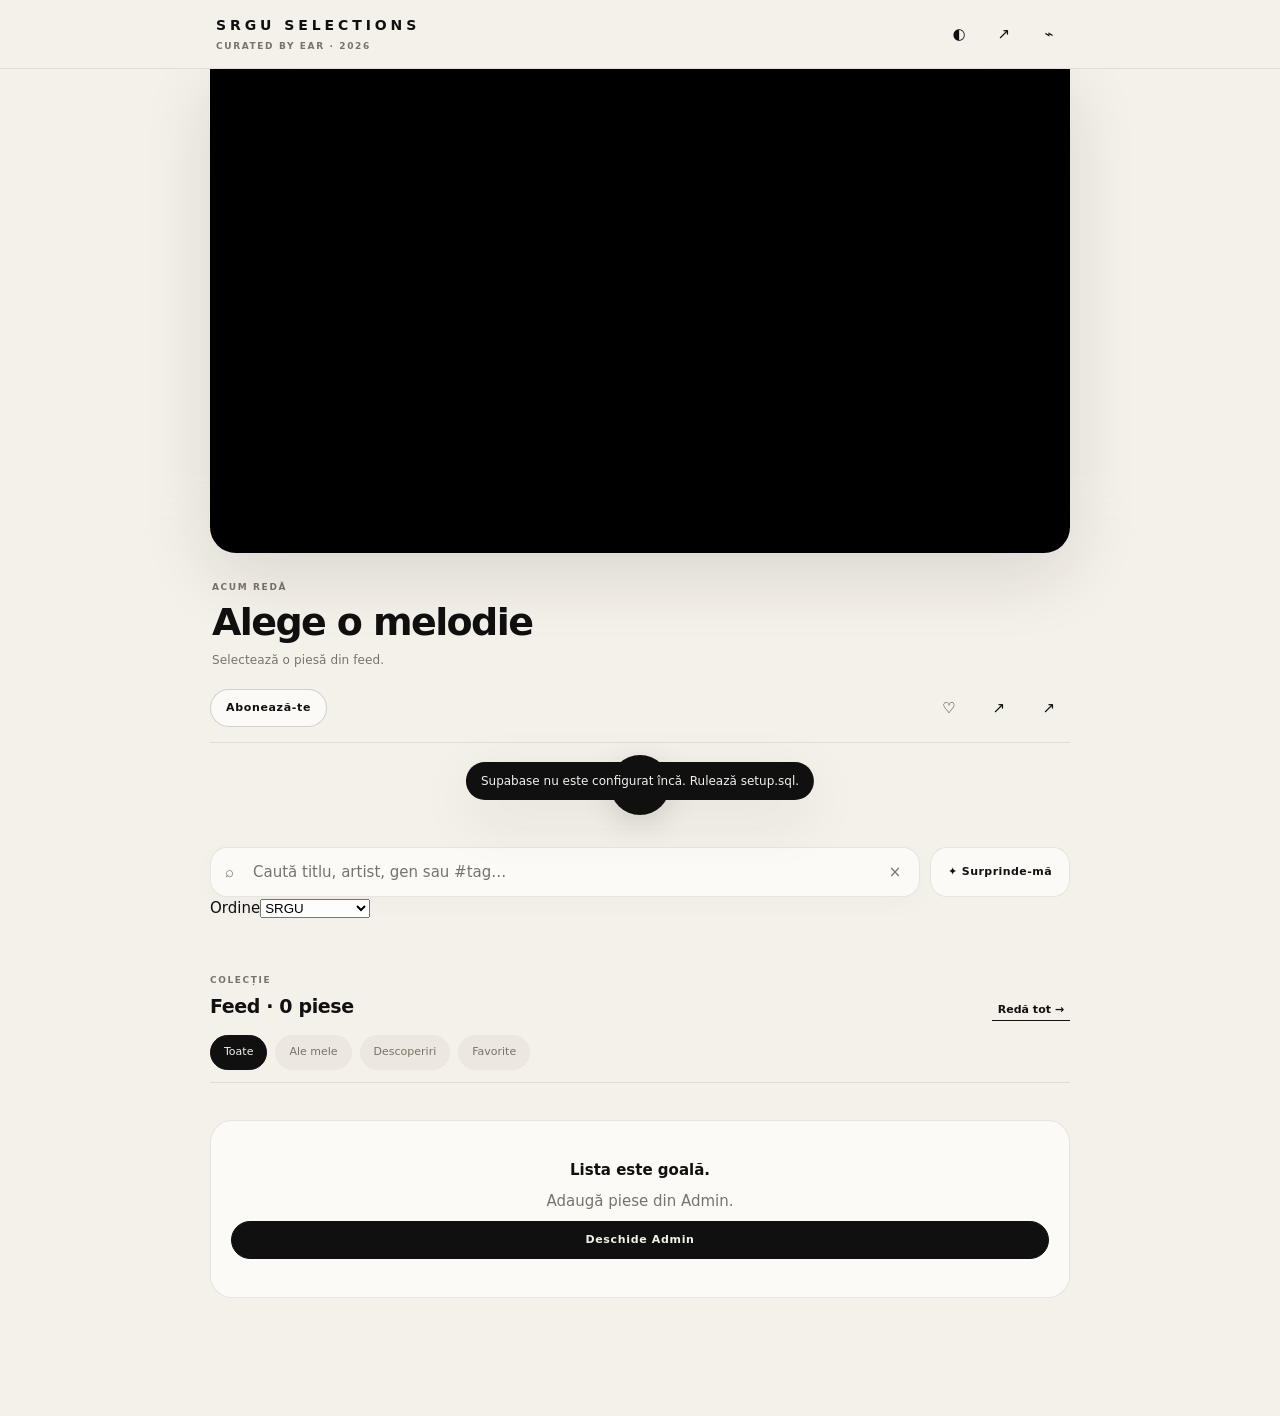
==== commit 07554820: "Add Stage 2 discovery and metadata UI" ====
--- a/index.html
+++ b/index.html
@@ -46,14 +46,18 @@
     </div>
   </section>
 
-  <section class="discovery" aria-label="Caută în colecție">
+  <section class="discovery" aria-label="Descoperă în colecție">
     <div class="discovery-row">
       <div class="search-wrap">
         <span class="search-icon" aria-hidden="true">⌕</span>
-        <input class="search-input" id="searchInput" type="search" autocomplete="off" placeholder="Caută titlu sau artist…" aria-label="Caută titlu sau artist">
+        <input class="search-input" id="searchInput" type="search" autocomplete="off" placeholder="Caută titlu, artist, gen sau #tag…" aria-label="Caută în colecție">
         <button class="search-clear" id="clearSearch" aria-label="Șterge căutarea" title="Șterge" hidden>×</button>
       </div>
       <button class="surprise-btn" id="surpriseBtn" type="button">✦ Surprinde-mă</button>
+    </div>
+    <div class="smart-toolbar">
+      <div class="smart-filters" id="smartFilters" aria-label="Filtre inteligente"></div>
+      <label class="sort-wrap"><span>Ordine</span><select id="sortSelect" aria-label="Sortează colecția"><option value="curated">SRGU</option><option value="newest">Cele mai noi</option><option value="oldest">Cele mai vechi</option></select></label>
     </div>
     <div class="search-status" id="searchStatus" aria-live="polite"></div>
   </section>
@@ -79,7 +83,9 @@
 
 <div class="modal" id="gateModal" aria-hidden="true"><button class="backdrop" data-close="gateModal" aria-label="Închide"></button><section class="dialog small"><div class="modal-head"><div><span class="eyebrow">Privat</span><h3>Admin</h3></div><button class="round" data-close="gateModal">×</button></div><form id="gateForm" class="form"><label>Parolă<input id="gatePass" type="password" autocomplete="current-password" placeholder="••••••••"></label><p id="gateError" class="error"></p><button class="btn solid" type="submit">Intră</button><p class="hint">Folosește parola Admin configurată în Vercel. Playlistul și reclama se salvează în Supabase și devin vizibile tuturor.</p></form></section></div>
 
-<div class="modal" id="adminModal" aria-hidden="true"><button class="backdrop" data-close="adminModal" aria-label="Închide"></button><section class="dialog"><div class="modal-head"><div><span class="eyebrow">Editor cloud</span><h3>Admin SRGU Selections</h3></div><button class="round" data-close="adminModal">×</button></div><div class="tabs" id="tabs"><button class="tab active" data-tab="tracks">Melodii</button><button class="tab" data-tab="ad">Reclamă</button><button class="tab" data-tab="settings">Backup</button></div><div class="admin-scroll"><section id="tab-tracks"><form id="addForm" class="form"><h4>Adaugă melodie</h4><label>Link YouTube<input id="addUrl" type="url" placeholder="https://youtu.be/…" required></label><div class="two"><label>Titlu<input id="addTitle" type="text" placeholder="Se poate completa automat"></label><label>Artist<input id="addArtist" type="text" placeholder="Canal / artist"></label></div><label>Vizionări<input id="addViews" type="text" placeholder="ex. 26 K"></label><label class="check"><input id="addOwn" type="checkbox"> Este melodia mea</label><button class="btn solid" type="submit">Adaugă în feed</button></form><div class="admin-list-head"><h4>Playlist</h4><span id="adminCount">0</span></div><div id="adminRows" class="admin-list"></div></section><section id="tab-ad" hidden><div class="form"><h4>Banner afiliat / sponsorizat</h4><label class="check"><input id="adActive" type="checkbox"> Reclama este activă</label><label>Titlu<input id="adTitle" type="text"></label><label>Descriere<input id="adDesc" type="text"></label><label>URL imagine<input id="adImage" type="url" placeholder="https://…"></label><label>Link destinație<input id="adUrl" type="url" placeholder="https://…"></label><button class="btn solid" id="saveAd" type="button">Salvează</button></div></section><section id="tab-settings" hidden><form id="passwordForm" class="form"><h4>Configurare</h4><p class="hint">Parola Admin se gestionează din variabila <b>ADMIN_PASSWORD</b> din Vercel.</p></form><div class="form"><h4>Backup</h4><div class="button-grid"><button class="btn" id="copyPlaylist" type="button">Copiază link playlist</button><button class="btn" id="exportJson" type="button">Export JSON</button></div><p class="hint">Datele publice sunt sincronizate prin Supabase.</p></div></section></div></section></div>
+<div class="modal" id="adminModal" aria-hidden="true"><button class="backdrop" data-close="adminModal" aria-label="Închide"></button><section class="dialog"><div class="modal-head"><div><span class="eyebrow">Editor cloud</span><h3>Admin SRGU Selections</h3></div><button class="round" data-close="adminModal">×</button></div><div class="tabs" id="tabs"><button class="tab active" data-tab="tracks">Melodii</button><button class="tab" data-tab="ad">Reclamă</button><button class="tab" data-tab="settings">Backup</button></div><div class="admin-scroll"><section id="tab-tracks"><form id="addForm" class="form"><h4>Adaugă melodie</h4><label>Link YouTube<input id="addUrl" type="url" placeholder="https://youtu.be/…" required></label><div class="two"><label>Titlu<input id="addTitle" type="text" placeholder="Se poate completa automat"></label><label>Artist<input id="addArtist" type="text" placeholder="Canal / artist"></label></div><div class="two"><label>Gen<input id="addGenre" type="text" list="genreSuggestions" placeholder="Afro House"></label><label>Mood<input id="addMood" type="text" list="moodSuggestions" placeholder="Night drive"></label></div><div class="two"><label>Energy<input id="addEnergy" type="text" list="energySuggestions" placeholder="High"></label><label>Origine<input id="addOrigin" type="text" placeholder="Turcia / Balcani / RO…"></label></div><div class="two"><label>An lansare<input id="addYear" type="number" min="1900" max="2100" inputmode="numeric" placeholder="2026"></label><label>Vizionări<input id="addViews" type="text" placeholder="ex. 26 K"></label></div><label>Hashtaguri<input id="addTags" type="text" placeholder="#afrohouse #dark #turkish"></label><label>De ce e aici?<textarea id="addNote" rows="2" placeholder="Opțional · ex. Bassline-ul de la 1:42 e absurd de bun."></textarea></label><label class="check"><input id="addOwn" type="checkbox"> Este melodia mea</label><button class="btn solid" type="submit">Adaugă în feed</button></form><datalist id="genreSuggestions"><option>Afro House</option><option>Afrobeat</option><option>Amapiano</option><option>Melodic Techno</option><option>Deep House</option><option>House</option><option>Techno</option><option>Balkan</option><option>Pop</option><option>Rock</option><option>Alternative</option><option>Hip-Hop</option><option>Trap</option><option>Folk</option><option>World</option><option>Ambient</option><option>Electronic</option></datalist><datalist id="moodSuggestions"><option>Night Drive</option><option>Euphoric</option><option>Dark</option><option>Chill</option><option>Emotional</option><option>Summer</option><option>Epic</option><option>Romantic</option><option>Hypnotic</option><option>Party</option></datalist><datalist id="energySuggestions"><option>Low</option><option>Medium</option><option>High</option><option>Peak</option></datalist><div class="admin-list-head"><h4>Playlist</h4><span id="adminCount">0</span></div><div id="adminRows" class="admin-list"></div></section><section id="tab-ad" hidden><div class="form"><h4>Banner afiliat / sponsorizat</h4><label class="check"><input id="adActive" type="checkbox"> Reclama este activă</label><label>Titlu<input id="adTitle" type="text"></label><label>Descriere<input id="adDesc" type="text"></label><label>URL imagine<input id="adImage" type="url" placeholder="https://…"></label><label>Link destinație<input id="adUrl" type="url" placeholder="https://…"></label><button class="btn solid" id="saveAd" type="button">Salvează</button></div></section><section id="tab-settings" hidden><form id="passwordForm" class="form"><h4>Configurare</h4><p class="hint">Parola Admin se gestionează din variabila <b>ADMIN_PASSWORD</b> din Vercel.</p></form><div class="form"><h4>Backup</h4><div class="button-grid"><button class="btn" id="copyPlaylist" type="button">Copiază link playlist</button><button class="btn" id="exportJson" type="button">Export JSON</button></div><p class="hint">Datele publice sunt sincronizate prin Supabase.</p></div></section></div></section></div>
+
+<div class="modal" id="metaModal" aria-hidden="true"><button class="backdrop" data-meta-close aria-label="Închide"></button><section class="dialog small"><div class="modal-head"><div><span class="eyebrow">Organizare</span><h3>Metadate piesă</h3></div><button class="round" data-meta-close>×</button></div><form id="metaForm" class="form admin-scroll"><input id="metaId" type="hidden"><label>Gen<input id="metaGenre" type="text" list="genreSuggestions"></label><label>Mood<input id="metaMood" type="text" list="moodSuggestions"></label><div class="two"><label>Energy<input id="metaEnergy" type="text" list="energySuggestions"></label><label>Origine<input id="metaOrigin" type="text"></label></div><label>An lansare<input id="metaYear" type="number" min="1900" max="2100"></label><label>Hashtaguri<input id="metaTags" type="text" placeholder="#afrohouse #dark"></label><label>De ce e aici?<textarea id="metaNote" rows="3"></textarea></label><button class="btn solid" type="submit">Salvează metadatele</button></form></section></div>
 
 <div id="toasts" class="toasts" aria-live="polite"></div>
 <script src="/supabase-fetch-fix.js" defer></script>
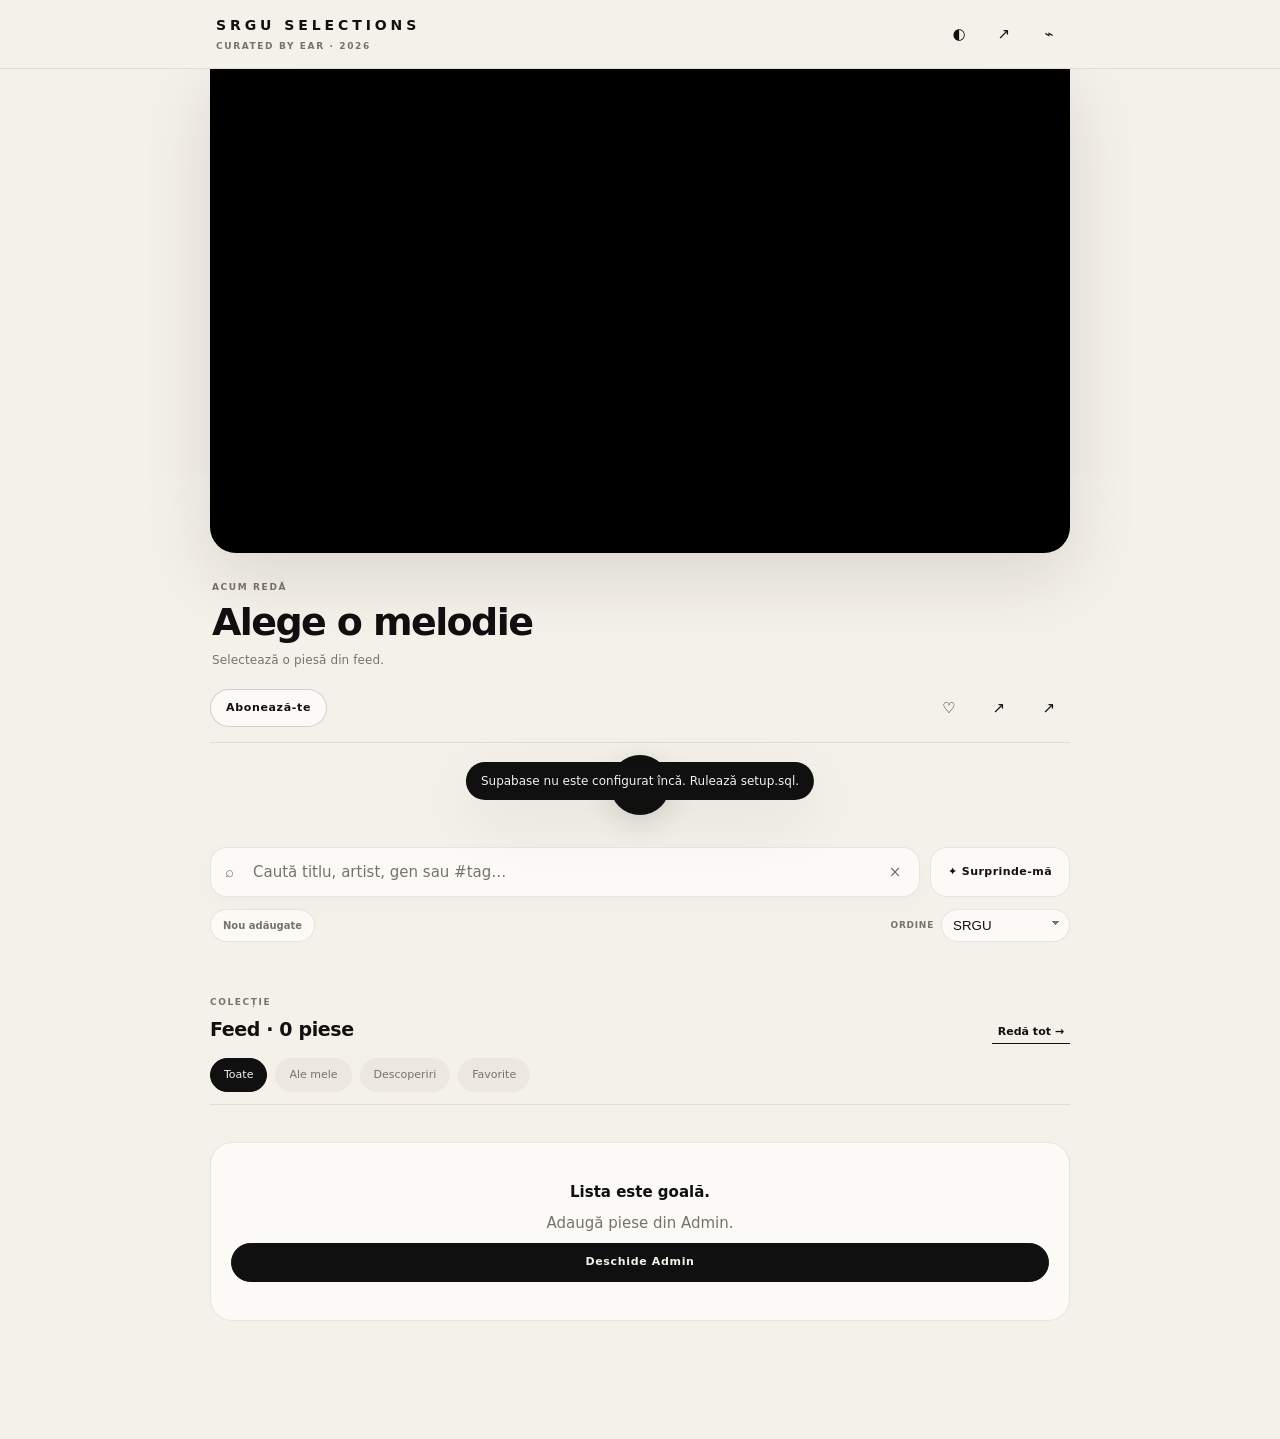
==== commit 03d5d190: "Load Stage 2 discovery layer" ====
--- a/index.html
+++ b/index.html
@@ -9,6 +9,7 @@
   <link rel="preconnect" href="https://www.youtube.com">
   <link rel="preconnect" href="https://i.ytimg.com">
   <link rel="stylesheet" href="/styles.css">
+  <link rel="stylesheet" href="/stage2.css">
 </head>
 <body class="paused">
 <header class="top">
@@ -92,5 +93,6 @@
 <script src="/server-read-shim.js" defer></script>
 <script src="/app.js" defer></script>
 <script src="/ux-2026.js" defer></script>
+<script src="/stage2.js" defer></script>
 </body>
 </html>
--- a/stage2.css
+++ b/stage2.css
@@ -0,0 +1 @@
+.smart-toolbar{display:flex;align-items:center;justify-content:space-between;gap:12px;margin-top:12px}.smart-filters{display:flex;gap:8px;overflow-x:auto;scrollbar-width:none;min-width:0}.smart-filters::-webkit-scrollbar{display:none}.smart-chip{flex:none;border:1px solid var(--line);background:var(--bg-elev);color:var(--mut);border-radius:999px;padding:8px 12px;font-size:10px;font-weight:720;white-space:nowrap;transition:.18s}.smart-chip:hover{color:var(--ink);border-color:var(--line-strong)}.smart-chip.subtle{background:var(--soft)}.smart-chip.clear-smart{color:var(--ink);border-color:var(--line-strong)}.sort-wrap{flex:none;display:flex;align-items:center;gap:7px;color:var(--mut);font-size:9px;font-weight:760;letter-spacing:.08em;text-transform:uppercase}.sort-wrap select{appearance:none;-webkit-appearance:none;border:1px solid var(--line);background:var(--bg-elev);color:var(--ink);border-radius:999px;padding:8px 28px 8px 11px;font:700 10px/1 inherit;background-image:linear-gradient(45deg,transparent 50%,var(--mut) 50%),linear-gradient(135deg,var(--mut) 50%,transparent 50%);background-position:calc(100% - 13px) 11px,calc(100% - 9px) 11px;background-size:4px 4px,4px 4px;background-repeat:no-repeat}.track-taxonomy{display:flex;flex-wrap:wrap;gap:6px;margin:9px 2px 0}.tax-chip{border:1px solid var(--line);background:var(--bg-elev);color:var(--ink);border-radius:999px;padding:5px 8px;font-size:9px;font-weight:720;line-height:1}.tax-chip.muted{color:var(--mut);background:var(--soft)}.tax-chip.hash{color:var(--mut);border-color:transparent;background:transparent;padding-inline:2px}.tax-chip:hover{color:var(--ink);border-color:var(--line-strong)}.curator-note{margin:9px 2px 0;color:var(--mut);font-size:11px;font-style:italic;line-height:1.45}.form textarea,.form input[type=number]{width:100%;border:1px solid var(--line);background:var(--surface);color:var(--ink);padding:13px 14px;border-radius:14px;outline:none;text-transform:none;letter-spacing:0;font:inherit}.form textarea{resize:vertical;min-height:76px}.form textarea:focus,.form input[type=number]:focus{border-color:var(--line-strong);box-shadow:0 0 0 3px var(--soft)}.meta-edit{font-size:14px}.admin-item .admin-actions{flex-wrap:nowrap}.card{position:relative}@media(max-width:560px){.smart-toolbar{align-items:flex-start;flex-direction:column}.sort-wrap{width:100%;justify-content:space-between}.smart-filters{width:100%}.sort-wrap select{min-width:124px}.track-taxonomy{gap:5px}.tax-chip{font-size:8.5px}}
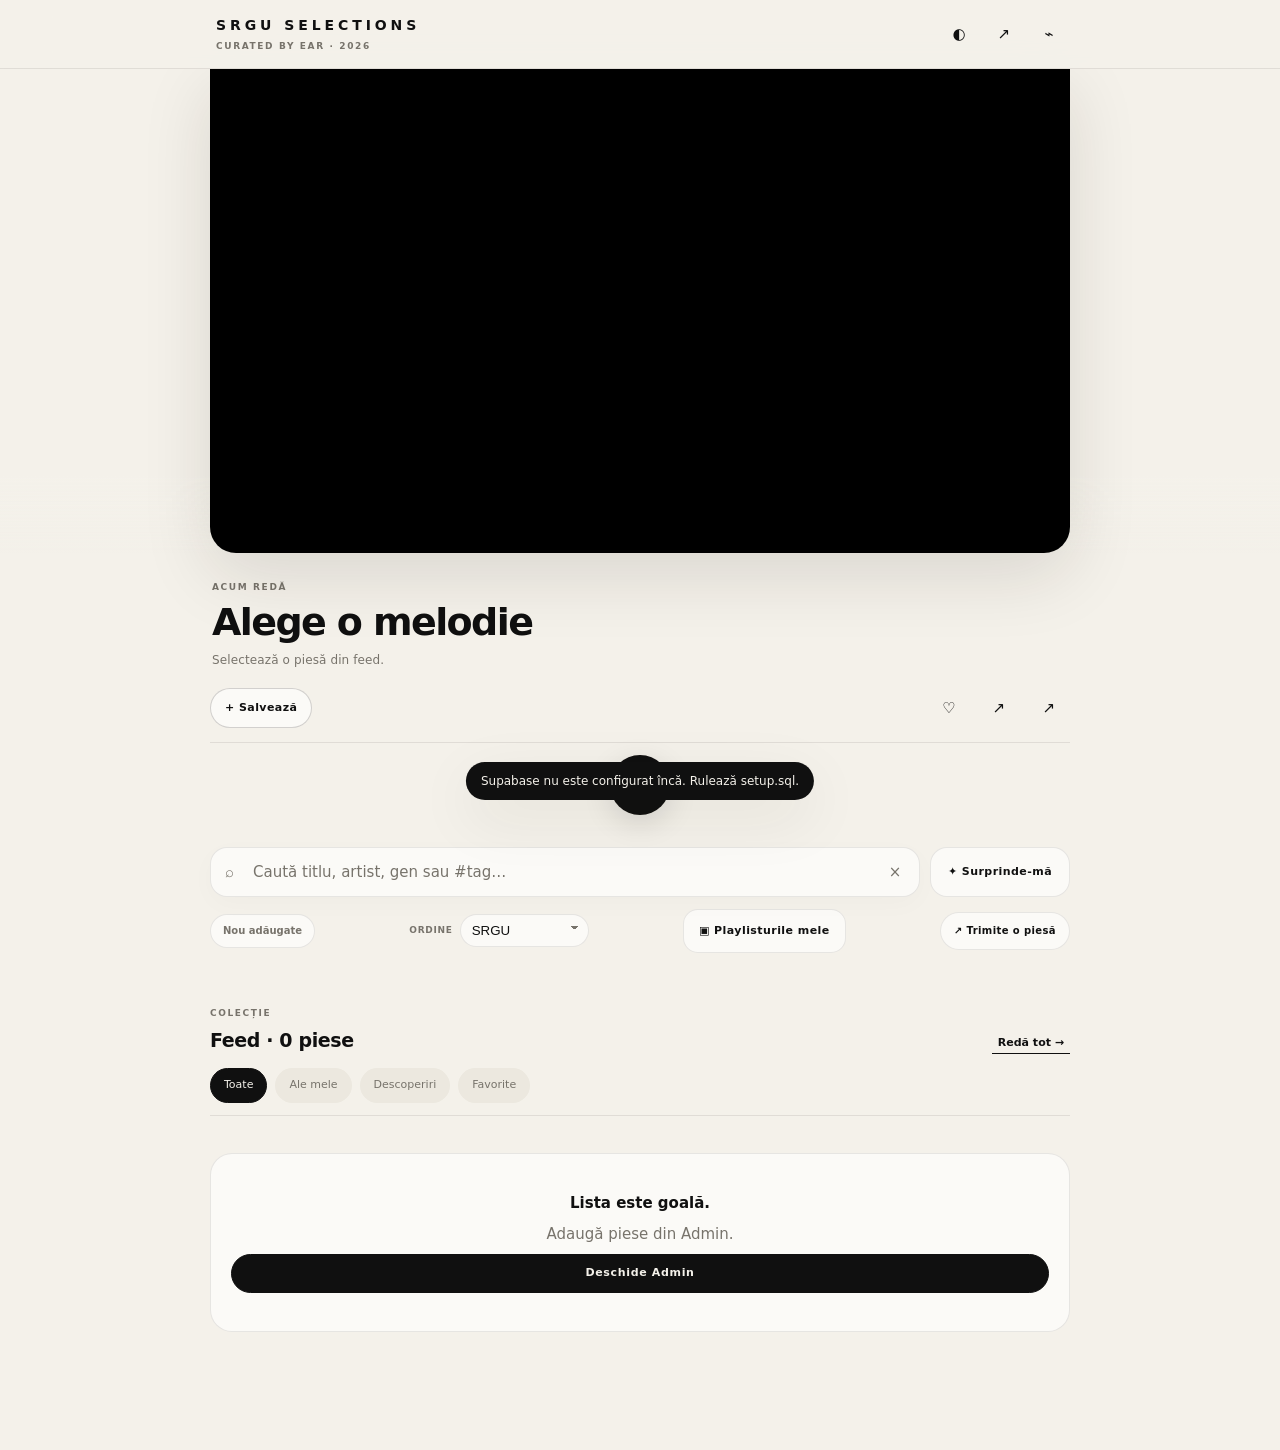
==== commit 103641eb: "Load playlists and recommendations modules" ====
--- a/index.html
+++ b/index.html
@@ -24,75 +24,34 @@
     </div>
   </div>
 </header>
-
-<section class="player-sticky" aria-label="Player">
-  <div class="shell player-shell"><div class="player-frame"><div id="ytplayer"></div></div></div>
-</section>
-
+<section class="player-sticky" aria-label="Player"><div class="shell player-shell"><div class="player-frame"><div id="ytplayer"></div></div></div></section>
 <main class="shell main">
   <section class="now">
     <div class="now-copy"><span class="eyebrow">Acum redă</span><h1 id="title">Alege o melodie</h1><p id="meta">Selectează o piesă din colecție.</p></div>
-    <div class="action-row">
-      <button class="pill" id="subBtn">Abonează-te</button><span class="spacer"></span>
-      <button class="round" id="likeBtn" aria-label="Favorite" title="Favorite">♡</button>
-      <button class="round" id="shareTrackBtn" aria-label="Copiază linkul melodiei" title="Copiază linkul">↗</button>
-      <a class="round" id="youtubeBtn" href="#" target="_blank" rel="noopener" aria-label="Deschide pe YouTube" title="YouTube">↗</a>
-    </div>
-    <div class="transport">
-      <button class="ctl" id="shuffleBtn" aria-label="Amestecă" title="Amestecă">⤨</button>
-      <button class="ctl" id="prevBtn" aria-label="Înapoi" title="Înapoi">|◀</button>
-      <button class="play" id="playBtn" aria-label="Redă" title="Redă">▶</button>
-      <button class="ctl" id="nextBtn" aria-label="Înainte" title="Înainte">▶|</button>
-      <button class="ctl" id="repeatBtn" aria-label="Repetă" title="Repetă">↻<sup id="repeatOne" hidden>1</sup></button>
-    </div>
+    <div class="action-row"><button class="pill" id="subBtn">Abonează-te</button><span class="spacer"></span><button class="round" id="likeBtn" aria-label="Favorite" title="Favorite">♡</button><button class="round" id="shareTrackBtn" aria-label="Copiază linkul melodiei" title="Copiază linkul">↗</button><a class="round" id="youtubeBtn" href="#" target="_blank" rel="noopener" aria-label="Deschide pe YouTube" title="YouTube">↗</a></div>
+    <div class="transport"><button class="ctl" id="shuffleBtn" aria-label="Amestecă" title="Amestecă">⤨</button><button class="ctl" id="prevBtn" aria-label="Înapoi" title="Înapoi">|◀</button><button class="play" id="playBtn" aria-label="Redă" title="Redă">▶</button><button class="ctl" id="nextBtn" aria-label="Înainte" title="Înainte">▶|</button><button class="ctl" id="repeatBtn" aria-label="Repetă" title="Repetă">↻<sup id="repeatOne" hidden>1</sup></button></div>
   </section>
-
   <section class="discovery" aria-label="Descoperă în colecție">
-    <div class="discovery-row">
-      <div class="search-wrap">
-        <span class="search-icon" aria-hidden="true">⌕</span>
-        <input class="search-input" id="searchInput" type="search" autocomplete="off" placeholder="Caută titlu, artist, gen sau #tag…" aria-label="Caută în colecție">
-        <button class="search-clear" id="clearSearch" aria-label="Șterge căutarea" title="Șterge" hidden>×</button>
-      </div>
-      <button class="surprise-btn" id="surpriseBtn" type="button">✦ Surprinde-mă</button>
-    </div>
-    <div class="smart-toolbar">
-      <div class="smart-filters" id="smartFilters" aria-label="Filtre inteligente"></div>
-      <label class="sort-wrap"><span>Ordine</span><select id="sortSelect" aria-label="Sortează colecția"><option value="curated">SRGU</option><option value="newest">Cele mai noi</option><option value="oldest">Cele mai vechi</option></select></label>
-    </div>
+    <div class="discovery-row"><div class="search-wrap"><span class="search-icon" aria-hidden="true">⌕</span><input class="search-input" id="searchInput" type="search" autocomplete="off" placeholder="Caută titlu, artist, gen sau #tag…" aria-label="Caută în colecție"><button class="search-clear" id="clearSearch" aria-label="Șterge căutarea" title="Șterge" hidden>×</button></div><button class="surprise-btn" id="surpriseBtn" type="button">✦ Surprinde-mă</button></div>
+    <div class="smart-toolbar"><div class="smart-filters" id="smartFilters" aria-label="Filtre inteligente"></div><label class="sort-wrap"><span>Ordine</span><select id="sortSelect" aria-label="Sortează colecția"><option value="curated">SRGU</option><option value="newest">Cele mai noi</option><option value="oldest">Cele mai vechi</option></select></label></div>
     <div class="search-status" id="searchStatus" aria-live="polite"></div>
   </section>
-
   <section id="adSlot" class="ad-slot" aria-label="Sponsorizat"></section>
-
-  <section class="feed-section">
-    <div class="feed-head"><div><span class="eyebrow">Colecție</span><h2 id="feedMeta">Selecții</h2></div><button class="text-btn" id="playAllBtn">Redă tot →</button></div>
-    <div class="chips" id="chips" aria-label="Filtre">
-      <button class="chip active" data-filter="all">Toate</button>
-      <button class="chip" data-filter="mine">Ale mele</button>
-      <button class="chip" data-filter="others">Descoperiri</button>
-      <button class="chip" data-filter="fav">Favorite</button>
-    </div>
-    <div id="feed" class="feed"></div>
-    <div id="empty" class="empty" hidden><b>Lista este goală.</b><span>Adaugă piese din Admin.</span><button class="mini-btn primary" id="emptyAdmin">Deschide Admin</button></div>
-  </section>
+  <section class="feed-section"><div class="feed-head"><div><span class="eyebrow">Colecție</span><h2 id="feedMeta">Selecții</h2></div><button class="text-btn" id="playAllBtn">Redă tot →</button></div><div class="chips" id="chips" aria-label="Filtre"><button class="chip active" data-filter="all">Toate</button><button class="chip" data-filter="mine">Ale mele</button><button class="chip" data-filter="others">Descoperiri</button><button class="chip" data-filter="fav">Favorite</button></div><div id="feed" class="feed"></div><div id="empty" class="empty" hidden><b>Lista este goală.</b><span>Adaugă piese din Admin.</span><button class="mini-btn primary" id="emptyAdmin">Deschide Admin</button></div></section>
 </main>
-
 <button class="upnext" id="upnext" hidden><span class="up-kicker">În continuare</span><b id="upTitle">—</b><span id="upMeta">Deschide coada ↑</span></button>
-
 <div class="modal" id="queueModal" aria-hidden="true"><button class="backdrop" data-close="queueModal" aria-label="Închide"></button><section class="sheet"><div class="modal-head"><div><span class="eyebrow">Coada</span><h3>În continuare</h3></div><button class="round" data-close="queueModal">×</button></div><div id="queue" class="queue"></div></section></div>
-
 <div class="modal" id="gateModal" aria-hidden="true"><button class="backdrop" data-close="gateModal" aria-label="Închide"></button><section class="dialog small"><div class="modal-head"><div><span class="eyebrow">Privat</span><h3>Admin</h3></div><button class="round" data-close="gateModal">×</button></div><form id="gateForm" class="form"><label>Parolă<input id="gatePass" type="password" autocomplete="current-password" placeholder="••••••••"></label><p id="gateError" class="error"></p><button class="btn solid" type="submit">Intră</button><p class="hint">Folosește parola Admin configurată în Vercel. Playlistul și reclama se salvează în Supabase și devin vizibile tuturor.</p></form></section></div>
-
 <div class="modal" id="adminModal" aria-hidden="true"><button class="backdrop" data-close="adminModal" aria-label="Închide"></button><section class="dialog"><div class="modal-head"><div><span class="eyebrow">Editor cloud</span><h3>Admin SRGU Selections</h3></div><button class="round" data-close="adminModal">×</button></div><div class="tabs" id="tabs"><button class="tab active" data-tab="tracks">Melodii</button><button class="tab" data-tab="ad">Reclamă</button><button class="tab" data-tab="settings">Backup</button></div><div class="admin-scroll"><section id="tab-tracks"><form id="addForm" class="form"><h4>Adaugă melodie</h4><label>Link YouTube<input id="addUrl" type="url" placeholder="https://youtu.be/…" required></label><div class="two"><label>Titlu<input id="addTitle" type="text" placeholder="Se poate completa automat"></label><label>Artist<input id="addArtist" type="text" placeholder="Canal / artist"></label></div><div class="two"><label>Gen<input id="addGenre" type="text" list="genreSuggestions" placeholder="Afro House"></label><label>Mood<input id="addMood" type="text" list="moodSuggestions" placeholder="Night drive"></label></div><div class="two"><label>Energy<input id="addEnergy" type="text" list="energySuggestions" placeholder="High"></label><label>Origine<input id="addOrigin" type="text" placeholder="Turcia / Balcani / RO…"></label></div><div class="two"><label>An lansare<input id="addYear" type="number" min="1900" max="2100" inputmode="numeric" placeholder="2026"></label><label>Vizionări<input id="addViews" type="text" placeholder="ex. 26 K"></label></div><label>Hashtaguri<input id="addTags" type="text" placeholder="#afrohouse #dark #turkish"></label><label>De ce e aici?<textarea id="addNote" rows="2" placeholder="Opțional · ex. Bassline-ul de la 1:42 e absurd de bun."></textarea></label><label class="check"><input id="addOwn" type="checkbox"> Este melodia mea</label><button class="btn solid" type="submit">Adaugă în feed</button></form><datalist id="genreSuggestions"><option>Afro House</option><option>Afrobeat</option><option>Amapiano</option><option>Melodic Techno</option><option>Deep House</option><option>House</option><option>Techno</option><option>Balkan</option><option>Pop</option><option>Rock</option><option>Alternative</option><option>Hip-Hop</option><option>Trap</option><option>Folk</option><option>World</option><option>Ambient</option><option>Electronic</option></datalist><datalist id="moodSuggestions"><option>Night Drive</option><option>Euphoric</option><option>Dark</option><option>Chill</option><option>Emotional</option><option>Summer</option><option>Epic</option><option>Romantic</option><option>Hypnotic</option><option>Party</option></datalist><datalist id="energySuggestions"><option>Low</option><option>Medium</option><option>High</option><option>Peak</option></datalist><div class="admin-list-head"><h4>Playlist</h4><span id="adminCount">0</span></div><div id="adminRows" class="admin-list"></div></section><section id="tab-ad" hidden><div class="form"><h4>Banner afiliat / sponsorizat</h4><label class="check"><input id="adActive" type="checkbox"> Reclama este activă</label><label>Titlu<input id="adTitle" type="text"></label><label>Descriere<input id="adDesc" type="text"></label><label>URL imagine<input id="adImage" type="url" placeholder="https://…"></label><label>Link destinație<input id="adUrl" type="url" placeholder="https://…"></label><button class="btn solid" id="saveAd" type="button">Salvează</button></div></section><section id="tab-settings" hidden><form id="passwordForm" class="form"><h4>Configurare</h4><p class="hint">Parola Admin se gestionează din variabila <b>ADMIN_PASSWORD</b> din Vercel.</p></form><div class="form"><h4>Backup</h4><div class="button-grid"><button class="btn" id="copyPlaylist" type="button">Copiază link playlist</button><button class="btn" id="exportJson" type="button">Export JSON</button></div><p class="hint">Datele publice sunt sincronizate prin Supabase.</p></div></section></div></section></div>
-
 <div class="modal" id="metaModal" aria-hidden="true"><button class="backdrop" data-meta-close aria-label="Închide"></button><section class="dialog small"><div class="modal-head"><div><span class="eyebrow">Organizare</span><h3>Metadate piesă</h3></div><button class="round" data-meta-close>×</button></div><form id="metaForm" class="form admin-scroll"><input id="metaId" type="hidden"><label>Gen<input id="metaGenre" type="text" list="genreSuggestions"></label><label>Mood<input id="metaMood" type="text" list="moodSuggestions"></label><div class="two"><label>Energy<input id="metaEnergy" type="text" list="energySuggestions"></label><label>Origine<input id="metaOrigin" type="text"></label></div><label>An lansare<input id="metaYear" type="number" min="1900" max="2100"></label><label>Hashtaguri<input id="metaTags" type="text" placeholder="#afrohouse #dark"></label><label>De ce e aici?<textarea id="metaNote" rows="3"></textarea></label><button class="btn solid" type="submit">Salvează metadatele</button></form></section></div>
-
 <div id="toasts" class="toasts" aria-live="polite"></div>
 <script src="/supabase-fetch-fix.js" defer></script>
 <script src="/server-read-shim.js" defer></script>
 <script src="/app.js" defer></script>
 <script src="/ux-2026.js" defer></script>
 <script src="/stage2.js" defer></script>
+<script src="/stage2-guard.js" defer></script>
+<script src="/stage3.js" defer></script>
+<script src="/stage4.js" defer></script>
 </body>
 </html>
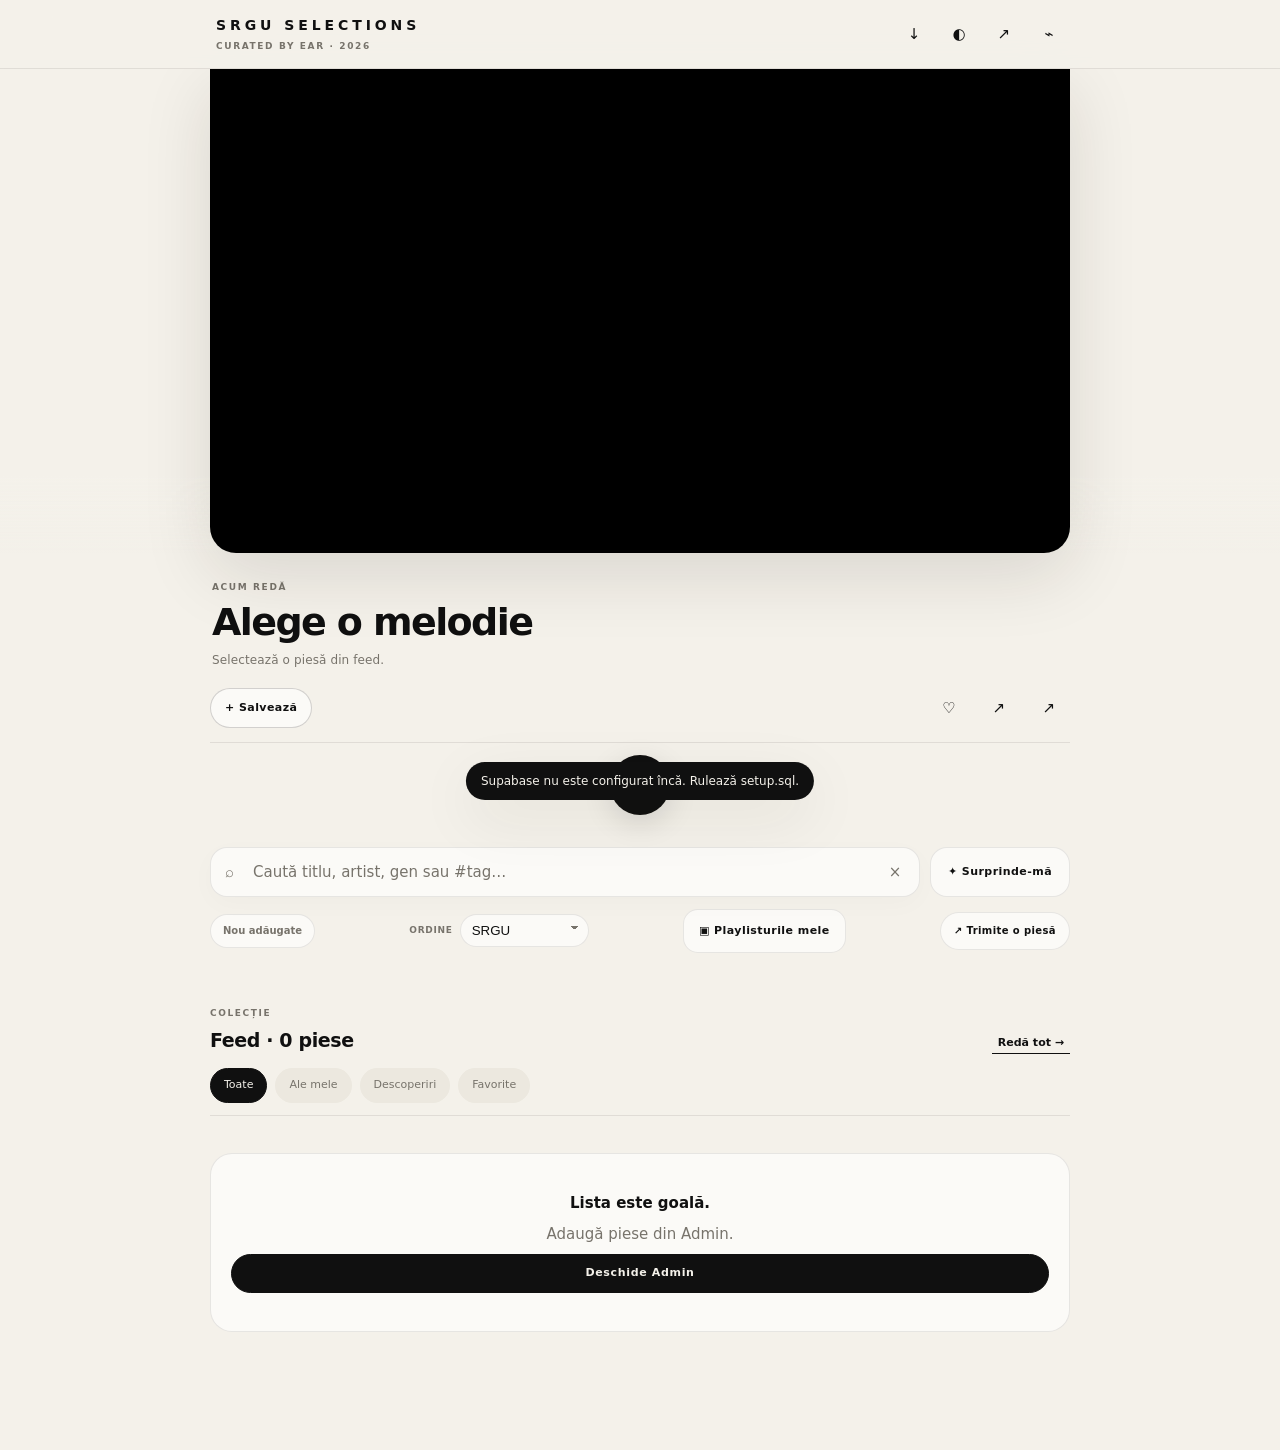
==== commit 6451565e: "Activate PWA and AdSense-ready monetization" ====
--- a/index.html
+++ b/index.html
@@ -5,11 +5,17 @@
   <meta name="viewport" content="width=device-width,initial-scale=1,viewport-fit=cover">
   <meta name="theme-color" content="#f4f1ea">
   <meta name="description" content="SRGU Selections — muzică selectată după ureche, nu după algoritm.">
+  <meta name="apple-mobile-web-app-capable" content="yes">
+  <meta name="apple-mobile-web-app-status-bar-style" content="black-translucent">
+  <meta name="apple-mobile-web-app-title" content="SRGU Selections">
   <title>SRGU Selections</title>
+  <link rel="manifest" href="/manifest.webmanifest">
+  <link rel="icon" href="/srgu-icon.svg" type="image/svg+xml">
   <link rel="preconnect" href="https://www.youtube.com">
   <link rel="preconnect" href="https://i.ytimg.com">
   <link rel="stylesheet" href="/styles.css">
   <link rel="stylesheet" href="/stage2.css">
+  <link rel="stylesheet" href="/stage7.css">
 </head>
 <body class="paused">
 <header class="top">
@@ -53,5 +59,9 @@
 <script src="/stage2-guard.js" defer></script>
 <script src="/stage3.js" defer></script>
 <script src="/stage4.js" defer></script>
+<script src="/stage5.js" defer></script>
+<script src="/pwa.js" defer></script>
+<script src="/adsense-config.js" defer></script>
+<script src="/stage7.js" defer></script>
 </body>
-</html>
+</html>
--- a/stage7.css
+++ b/stage7.css
@@ -0,0 +1 @@
+.adsense-zone{display:none;margin:28px 0}.adsense-zone.is-active{display:block}.adsense-label{display:block;margin:0 0 8px;padding-left:2px;font-size:8px;line-height:1;text-transform:uppercase;letter-spacing:.18em;color:var(--mut)}.adsense-shell{min-height:90px;border:1px solid var(--line);border-radius:18px;background:var(--bg-elev);overflow:hidden;display:grid;place-items:center}.adsense-feed{grid-column:1/-1;margin:8px 0 4px}.adsense-feed .adsense-shell{min-height:120px}.adsense-shell ins.adsbygoogle{display:block;width:100%;min-height:90px}.adsense-feed .adsense-shell ins.adsbygoogle{min-height:120px}@media(max-width:560px){.adsense-zone{margin:22px 0}.adsense-shell{border-radius:16px;min-height:80px}.adsense-feed .adsense-shell{min-height:100px}}
